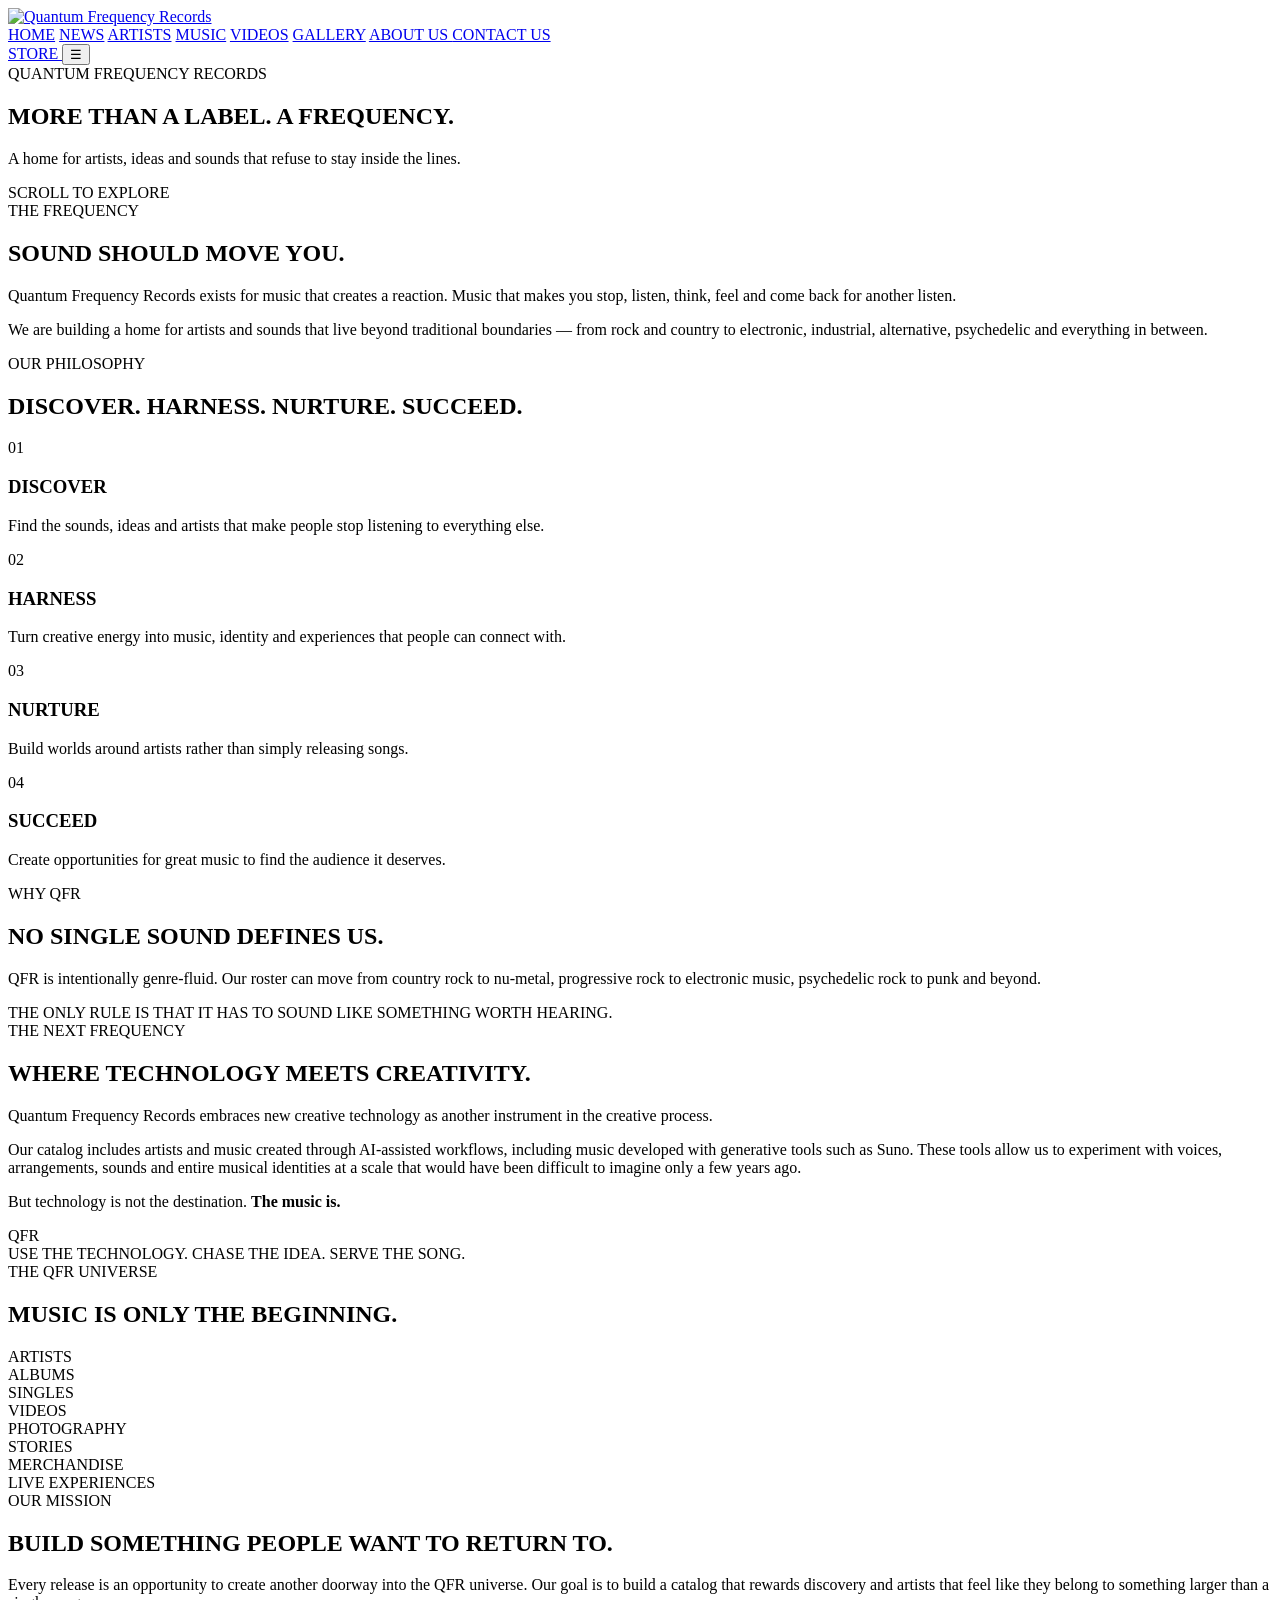
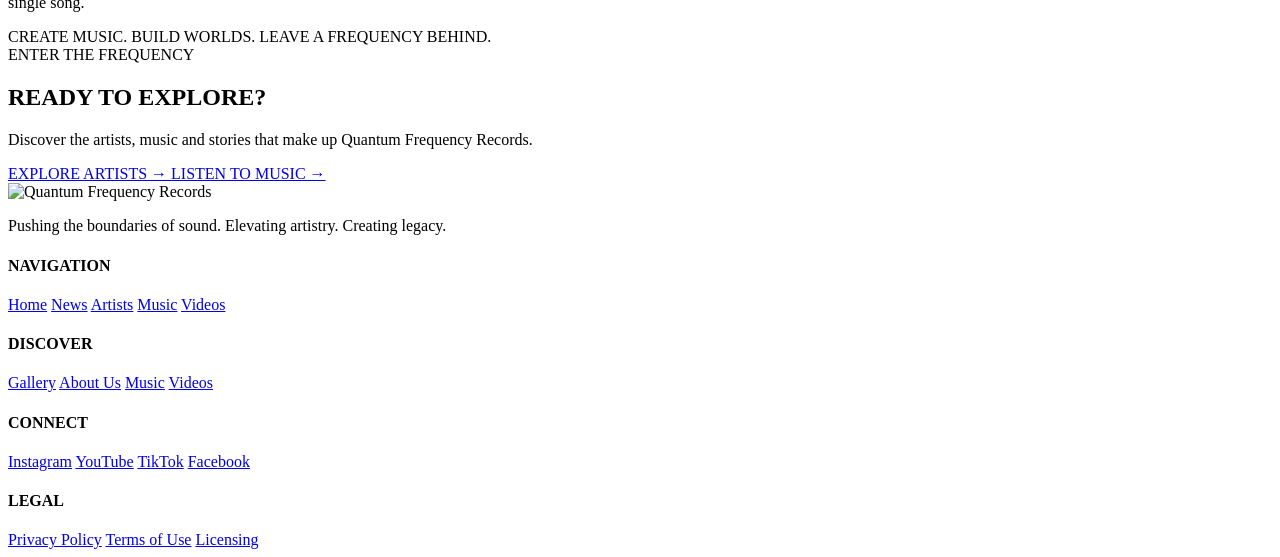
==== pages/about.html @ f4e688f2 "Add About Us page for Quantum Frequency Records This HTML file contains the structure and content fo" ====
<!DOCTYPE html>
<html lang="en">

<head>

    <meta charset="UTF-8">

    <meta
        name="viewport"
        content="width=device-width, initial-scale=1.0"
    >

    <title>
        About Us | Quantum Frequency Records
    </title>

    <meta
        name="description"
        content="Discover the philosophy, artists and creative vision behind Quantum Frequency Records."
    >

    <link
        rel="stylesheet"
        href="../assets/css/style.css"
    >

    <link
        rel="stylesheet"
        href="../assets/css/about.css"
    >

</head>


<body class="about-page">


<header class="site-header">

    <a
        href="../index.html"
        class="site-logo"
    >

        <img
            src="../assets/images/qfr-logo.png"
            alt="Quantum Frequency Records"
        >

    </a>


    <nav class="main-nav">

        <a href="home.html">HOME</a>

        <a href="news.html">NEWS</a>

        <a href="artists.html">ARTISTS</a>

        <a href="music.html">MUSIC</a>

        <a href="videos.html">VIDEOS</a>

        <a href="gallery.html">GALLERY</a>

        <a
            href="about.html"
            class="active"
        >
            ABOUT US
        </a>

        <a href="contact.html">CONTACT US</a>

    </nav>


    <a
        href="store.html"
        class="store-link"
    >
        STORE
    </a>


    <button
        class="mobile-menu-button"
        aria-label="Open navigation"
    >
        ☰
    </button>

</header>



<!-- HERO -->

<section class="about-hero">

    <div class="about-hero-overlay"></div>

    <div class="about-hero-content">

        <span id="aboutHeroEyebrow">
            QUANTUM FREQUENCY RECORDS
        </span>

        <h1>

            <span id="aboutHeroTitle">
                MORE THAN A LABEL.
            </span>

            <strong id="aboutHeroHighlight">
                A FREQUENCY.
            </strong>

        </h1>

        <p id="aboutHeroDescription">
            A home for artists, ideas and sounds
            that refuse to stay inside the lines.
        </p>

    </div>


    <div class="hero-scroll">

        <span>
            SCROLL TO EXPLORE
        </span>

        <div class="scroll-line"></div>

    </div>

</section>



<main>


<!-- INTRO -->

<section class="about-intro">

    <div class="section-eyebrow">
        THE FREQUENCY
    </div>

    <h2>
        SOUND SHOULD
        <span>MOVE YOU.</span>
    </h2>


    <div class="about-intro-copy">

        <p>
            Quantum Frequency Records exists for music
            that creates a reaction. Music that makes you
            stop, listen, think, feel and come back for
            another listen.
        </p>

        <p>
            We are building a home for artists and sounds
            that live beyond traditional boundaries —
            from rock and country to electronic,
            industrial, alternative, psychedelic and
            everything in between.
        </p>

    </div>

</section>



<!-- PHILOSOPHY -->

<section class="philosophy-section">

    <div class="section-heading">

        <div class="section-eyebrow">
            OUR PHILOSOPHY
        </div>

        <h2>
            DISCOVER.
            <span>HARNESS.</span>
            NURTURE.
            SUCCEED.
        </h2>

    </div>


    <div class="philosophy-grid">


        <article class="philosophy-card">

            <span>01</span>

            <h3>
                DISCOVER
            </h3>

            <p>
                Find the sounds, ideas and artists
                that make people stop listening to
                everything else.
            </p>

        </article>


        <article class="philosophy-card">

            <span>02</span>

            <h3>
                HARNESS
            </h3>

            <p>
                Turn creative energy into music,
                identity and experiences that people
                can connect with.
            </p>

        </article>


        <article class="philosophy-card">

            <span>03</span>

            <h3>
                NURTURE
            </h3>

            <p>
                Build worlds around artists rather
                than simply releasing songs.
            </p>

        </article>


        <article class="philosophy-card">

            <span>04</span>

            <h3>
                SUCCEED
            </h3>

            <p>
                Create opportunities for great music
                to find the audience it deserves.
            </p>

        </article>


    </div>

</section>



<!-- DIFFERENCE -->

<section class="difference-section">

    <div class="difference-background"></div>

    <div class="difference-content">

        <div class="section-eyebrow">
            WHY QFR
        </div>

        <h2>
            NO SINGLE SOUND
            <span>DEFINES US.</span>
        </h2>

        <p>
            QFR is intentionally genre-fluid.
            Our roster can move from country rock
            to nu-metal, progressive rock to
            electronic music, psychedelic rock
            to punk and beyond.
        </p>

        <div class="difference-statement">
            THE ONLY RULE IS THAT IT HAS TO SOUND
            LIKE SOMETHING WORTH HEARING.
        </div>

    </div>

</section>



<!-- TECHNOLOGY -->

<section class="technology-section">

    <div class="technology-grid">


        <div class="technology-copy">

            <div class="section-eyebrow">
                THE NEXT FREQUENCY
            </div>

            <h2>
                WHERE TECHNOLOGY
                <span>MEETS CREATIVITY.</span>
            </h2>

            <p>
                Quantum Frequency Records embraces
                new creative technology as another
                instrument in the creative process.
            </p>

            <p>
                Our catalog includes artists and music
                created through AI-assisted workflows,
                including music developed with generative
                tools such as Suno. These tools allow us
                to experiment with voices, arrangements,
                sounds and entire musical identities at
                a scale that would have been difficult
                to imagine only a few years ago.
            </p>

            <p>
                But technology is not the destination.
                <strong>The music is.</strong>
            </p>

        </div>


        <div class="technology-visual">

            <div class="frequency-core">

                <div class="core-ring ring-one"></div>

                <div class="core-ring ring-two"></div>

                <div class="core-ring ring-three"></div>

                <div class="core-center">
                    QFR
                </div>

            </div>

        </div>


    </div>


    <div class="technology-statement">

        USE THE TECHNOLOGY.
        <span>CHASE THE IDEA.</span>
        SERVE THE SONG.

    </div>

</section>



<!-- ECOSYSTEM -->

<section class="ecosystem-section">

    <div class="section-heading centered">

        <div class="section-eyebrow">
            THE QFR UNIVERSE
        </div>

        <h2>
            MUSIC IS ONLY
            <span>THE BEGINNING.</span>
        </h2>

    </div>


    <div class="ecosystem-grid">

        <div>ARTISTS</div>

        <div>ALBUMS</div>

        <div>SINGLES</div>

        <div>VIDEOS</div>

        <div>PHOTOGRAPHY</div>

        <div>STORIES</div>

        <div>MERCHANDISE</div>

        <div>LIVE EXPERIENCES</div>

    </div>

</section>



<!-- MISSION -->

<section class="mission-section">

    <div class="mission-inner">

        <div class="section-eyebrow">
            OUR MISSION
        </div>

        <h2>
            BUILD SOMETHING
            PEOPLE WANT
            <span>TO RETURN TO.</span>
        </h2>

        <p>
            Every release is an opportunity to create
            another doorway into the QFR universe.
            Our goal is to build a catalog that rewards
            discovery and artists that feel like they
            belong to something larger than a single song.
        </p>

        <div class="mission-statement">
            CREATE MUSIC. BUILD WORLDS.
            LEAVE A FREQUENCY BEHIND.
        </div>

    </div>

</section>



<!-- CTA -->

<section class="about-cta">

    <div class="about-cta-overlay"></div>

    <div class="about-cta-content">

        <div class="section-eyebrow">
            ENTER THE FREQUENCY
        </div>

        <h2>
            READY TO
            <span>EXPLORE?</span>
        </h2>

        <p>
            Discover the artists, music and stories
            that make up Quantum Frequency Records.
        </p>

        <div class="cta-buttons">

            <a
                href="artists.html"
                class="about-button"
            >
                EXPLORE ARTISTS →
            </a>

            <a
                href="music.html"
                class="about-button secondary"
            >
                LISTEN TO MUSIC →
            </a>

        </div>

    </div>

</section>


</main>



<footer class="site-footer">

    <div class="footer-brand">

        <img
            src="../assets/images/qfr-logo.png"
            alt="Quantum Frequency Records"
        >

        <p>
            Pushing the boundaries of sound.
            Elevating artistry. Creating legacy.
        </p>

    </div>


    <div class="footer-column">

        <h4>NAVIGATION</h4>

        <a href="home.html">Home</a>

        <a href="news.html">News</a>

        <a href="artists.html">Artists</a>

        <a href="music.html">Music</a>

        <a href="videos.html">Videos</a>

    </div>


    <div class="footer-column">

        <h4>DISCOVER</h4>

        <a href="gallery.html">Gallery</a>

        <a href="about.html">About Us</a>

        <a href="music.html">Music</a>

        <a href="videos.html">Videos</a>

    </div>


    <div class="footer-column">

        <h4>CONNECT</h4>

        <a href="#">Instagram</a>

        <a href="#">YouTube</a>

        <a href="#">TikTok</a>

        <a href="#">Facebook</a>

    </div>


    <div class="footer-column">

        <h4>LEGAL</h4>

        <a href="#">Privacy Policy</a>

        <a href="#">Terms of Use</a>

        <a href="#">Licensing</a>

    </div>

</footer>



<script src="../assets/js/about.js"></script>

</body>

</html>
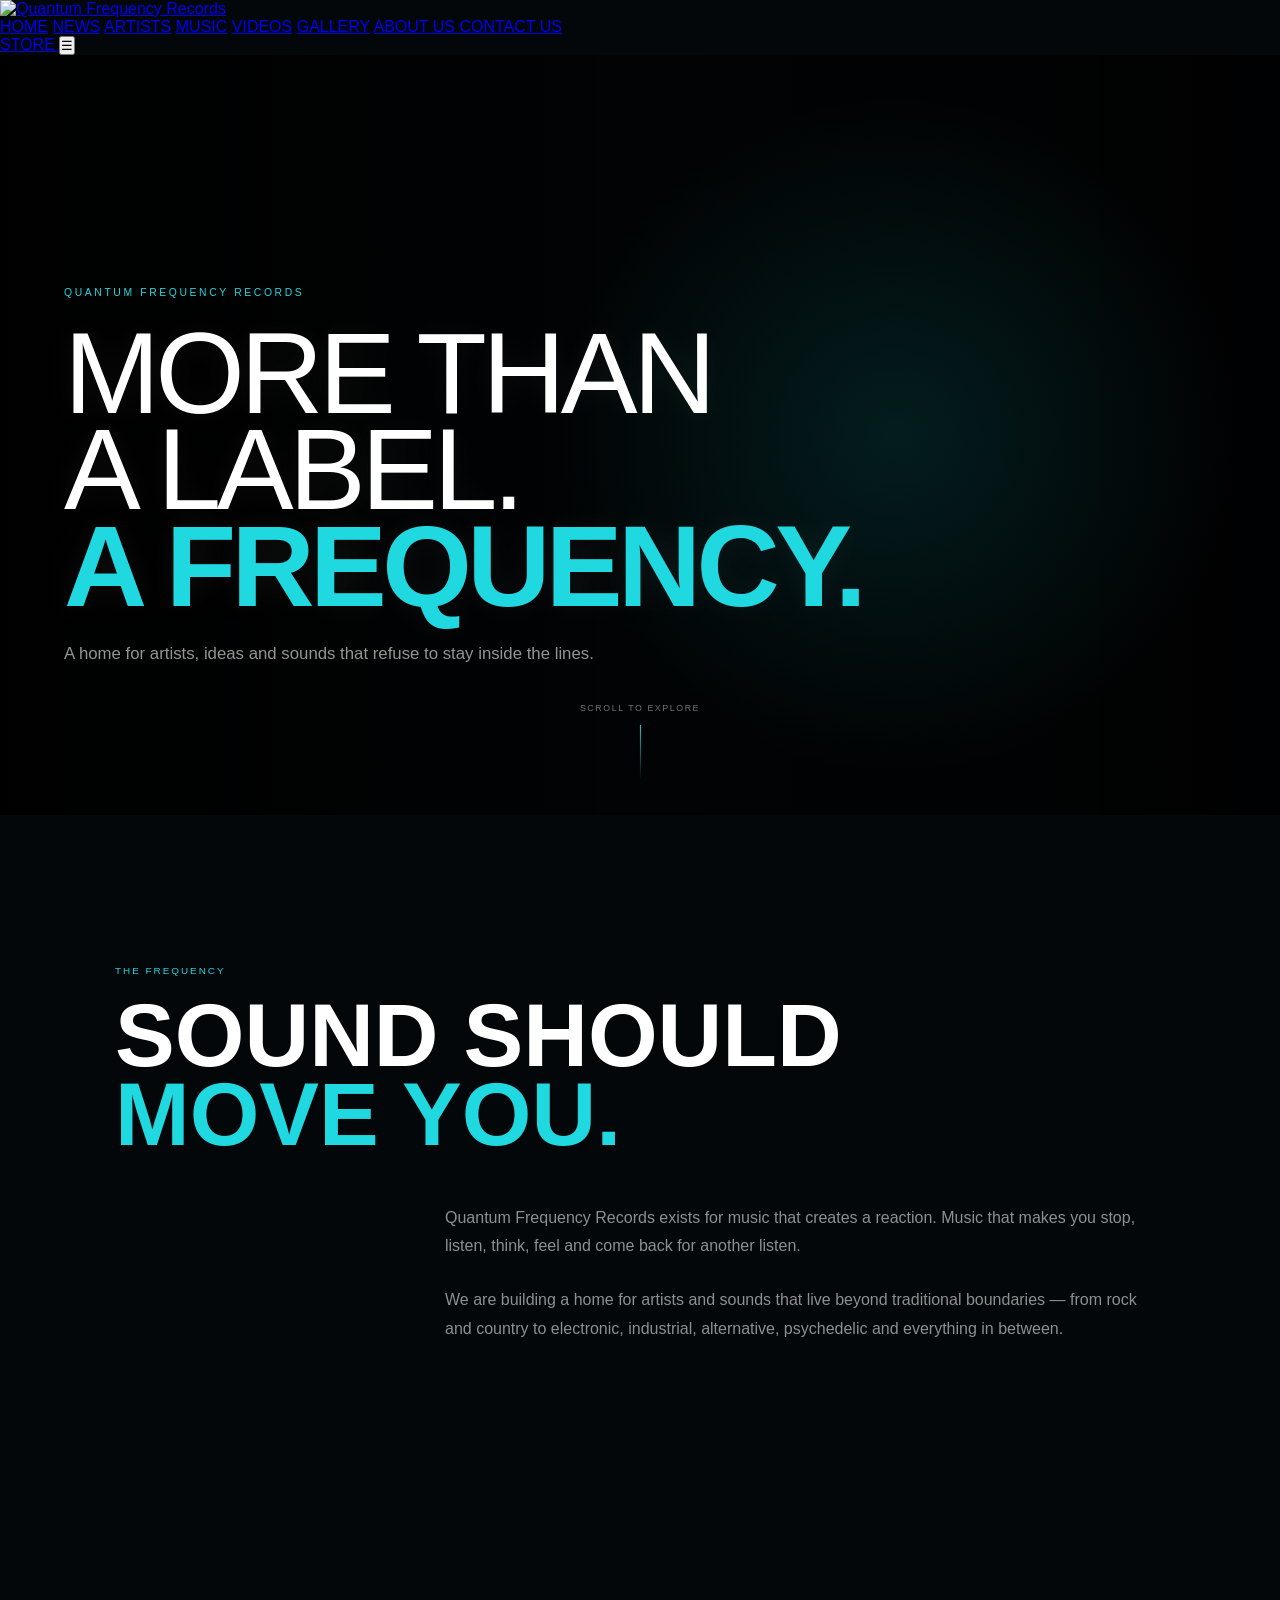
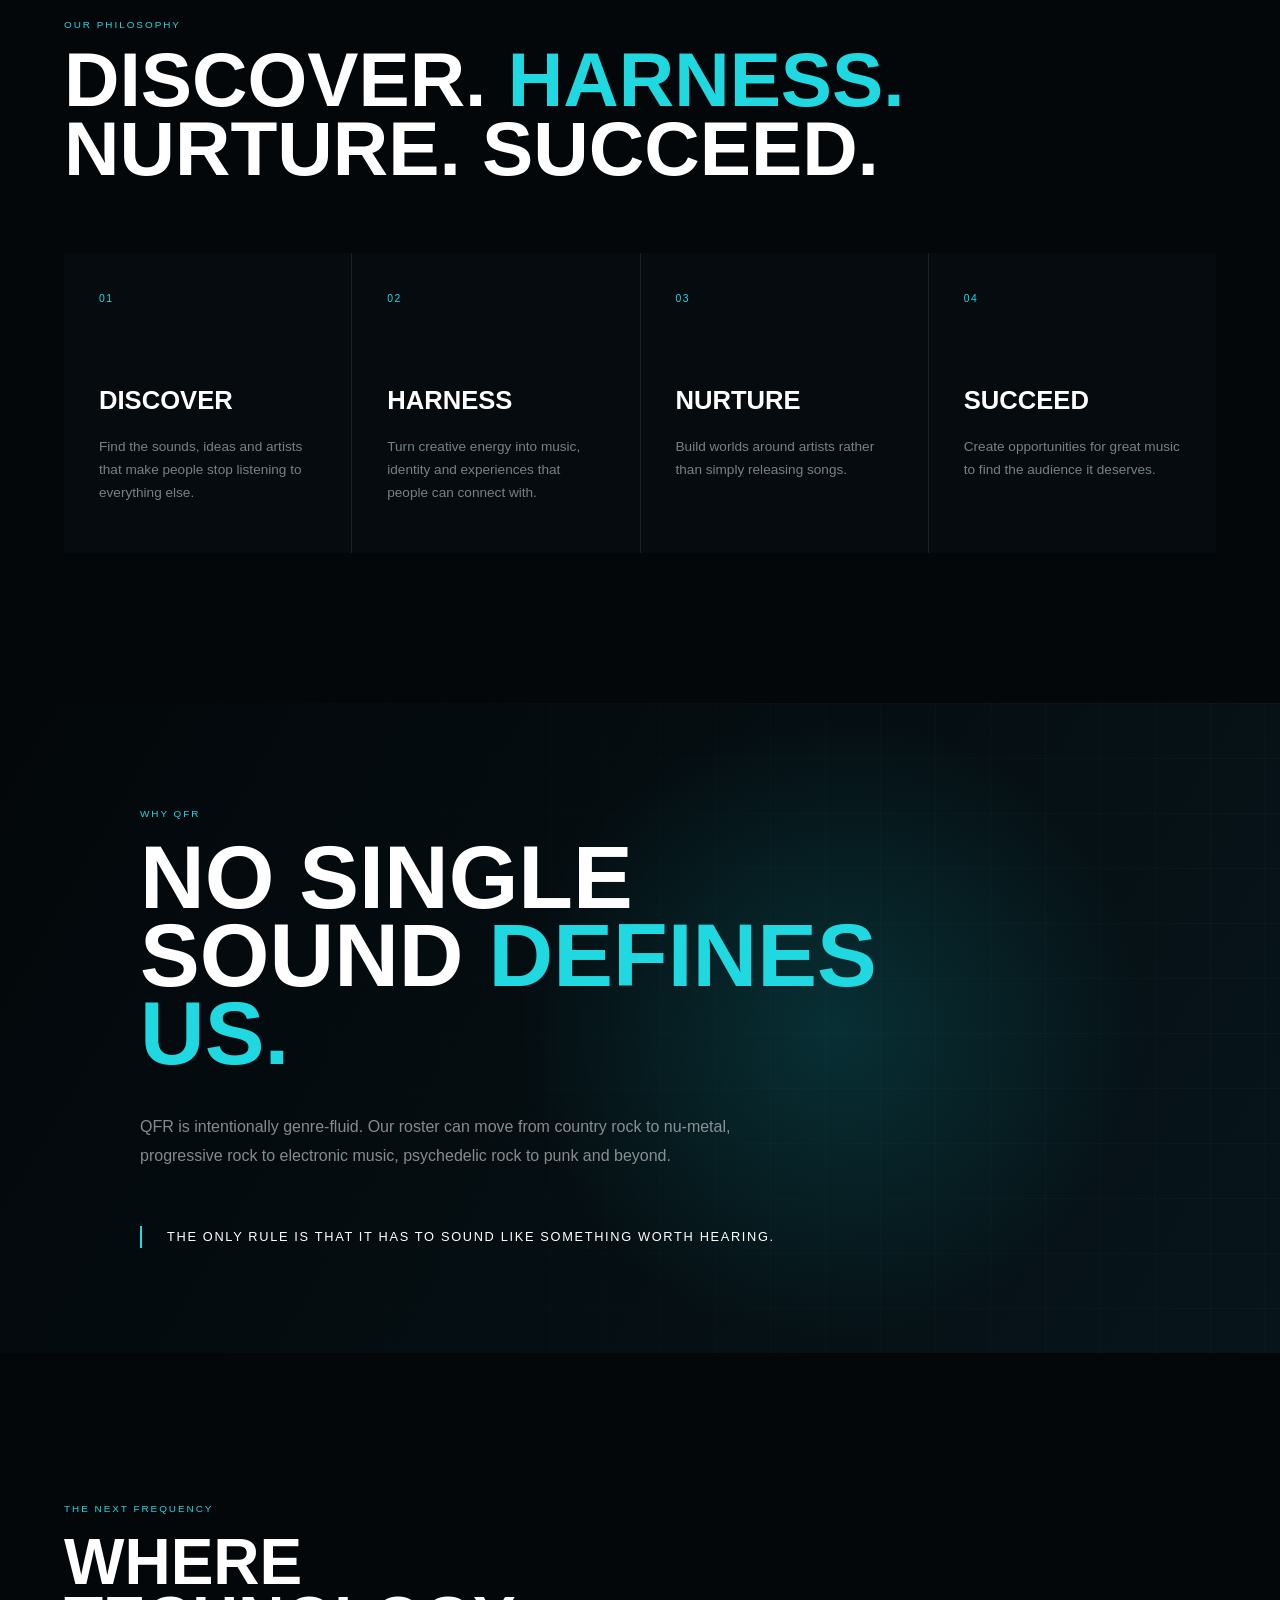
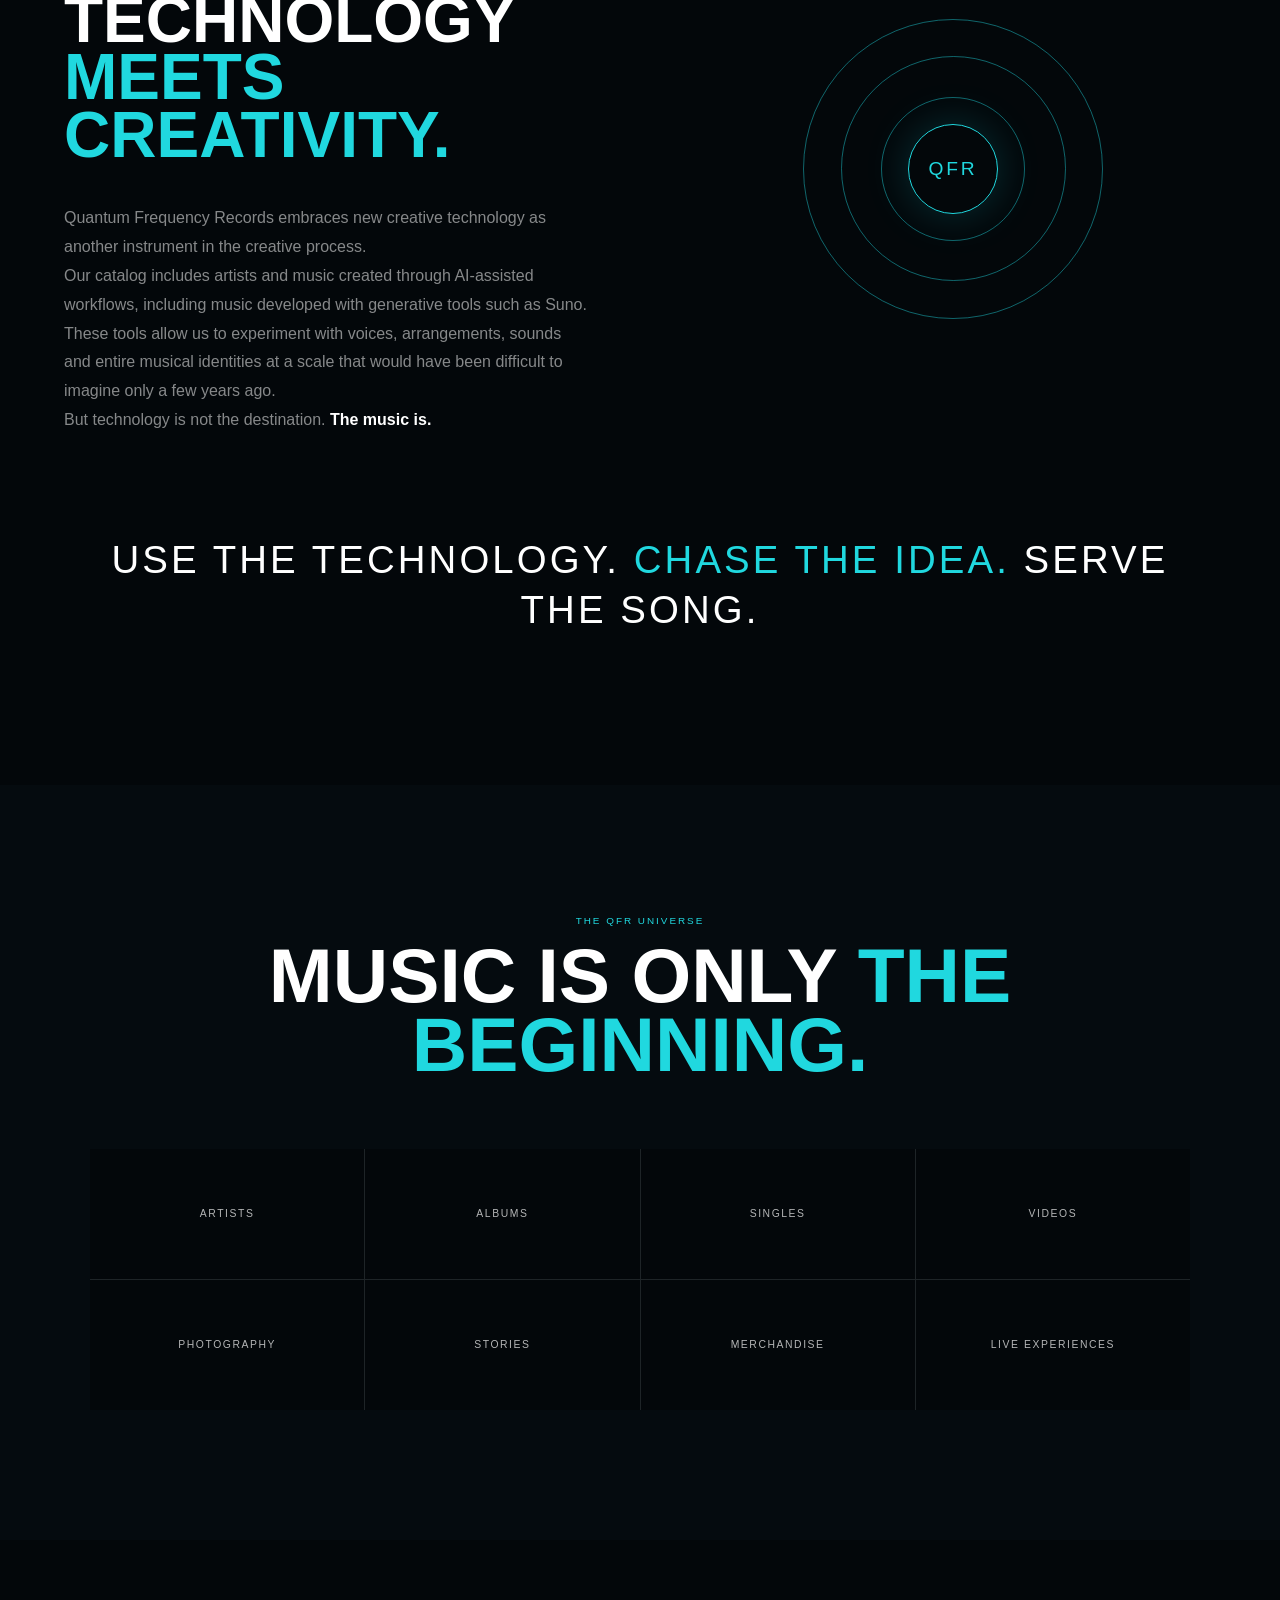
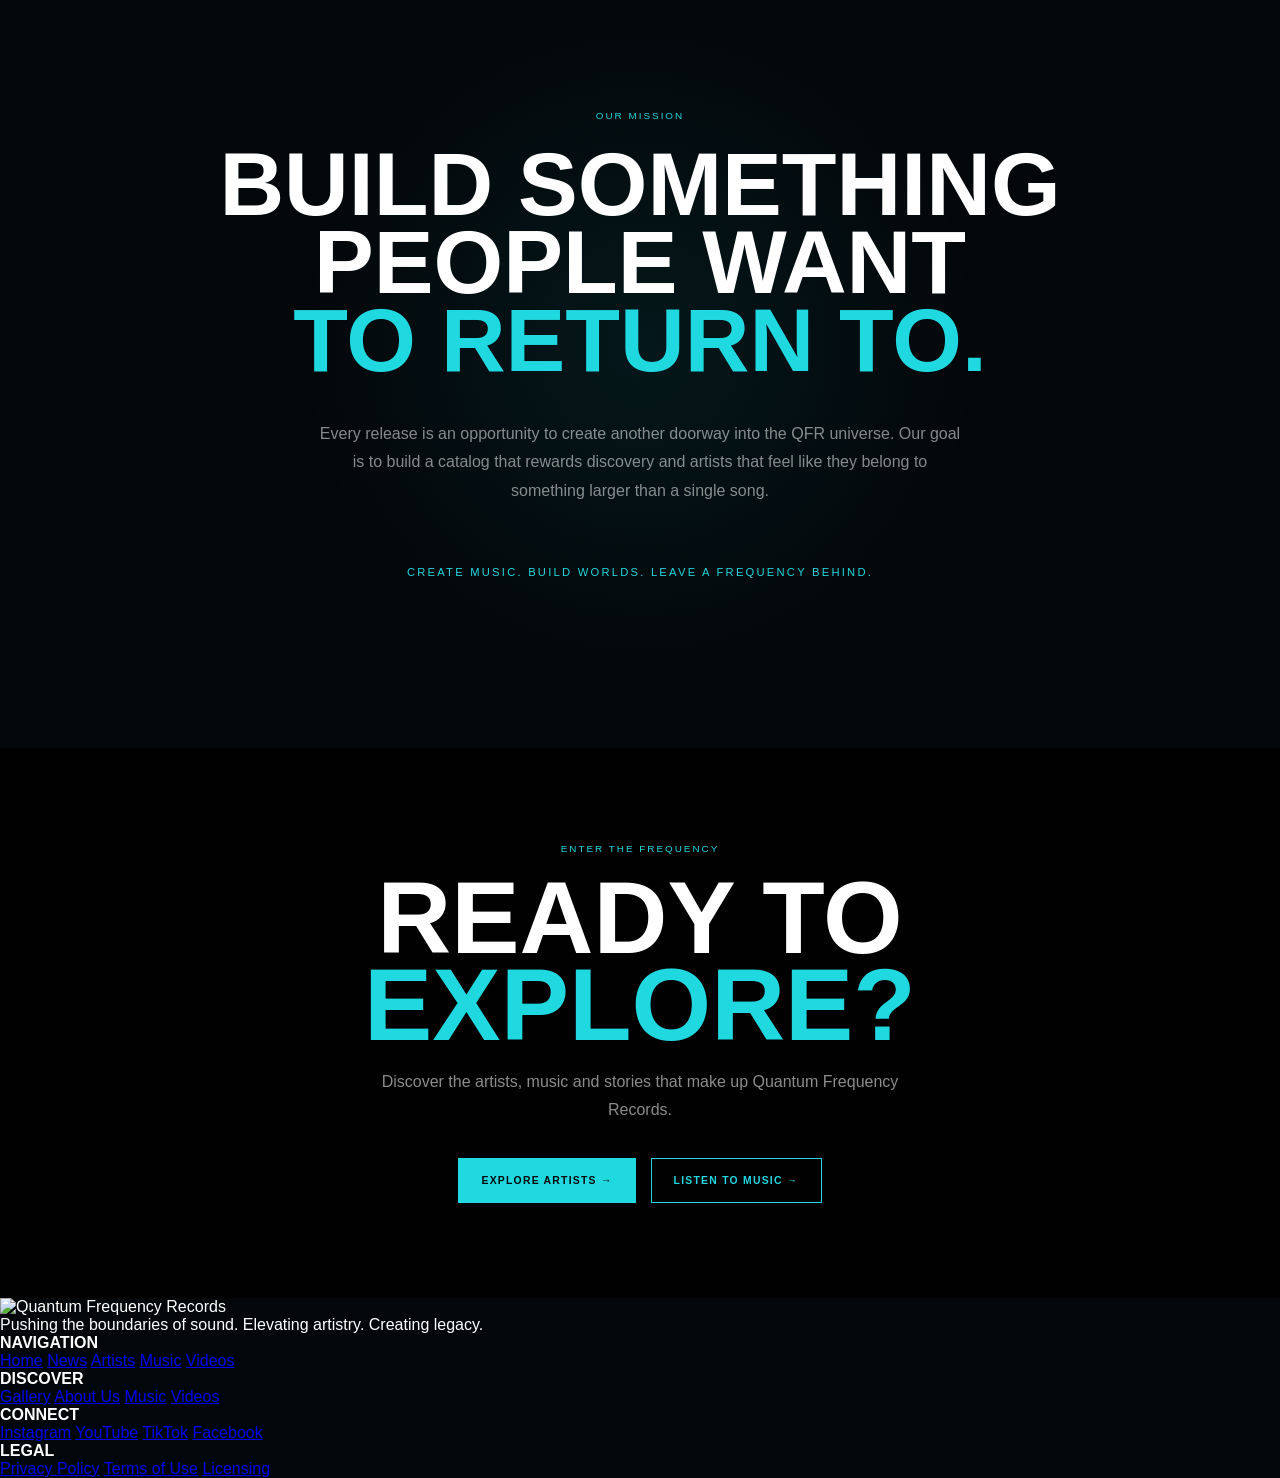
==== commit 83a5964d: "Update stylesheet paths in about.html" ====
--- a/pages/about.html
+++ b/pages/about.html
@@ -21,12 +21,12 @@
 
     <link
         rel="stylesheet"
-        href="../assets/css/style.css"
+        href="../css/style.css"
     >
 
     <link
         rel="stylesheet"
-        href="../assets/css/about.css"
+        href="../css/about.css"
     >
 
 </head>
--- a/css/style.css
+++ b/css/style.css
@@ -0,0 +1,801 @@
+/* ============================================================
+   QUANTUM FREQUENCY RECORDS
+   LANDING PAGE
+   ============================================================ */
+
+
+/* ------------------------------------------------------------
+   RESET
+------------------------------------------------------------ */
+
+* {
+    margin: 0;
+    padding: 0;
+    box-sizing: border-box;
+}
+
+
+html {
+    width: 100%;
+    min-height: 100%;
+    background: #000;
+    scroll-behavior: smooth;
+}
+
+
+body {
+    width: 100%;
+    min-height: 100%;
+    background: #000;
+    color: #fff;
+    font-family:
+        Inter,
+        Helvetica Neue,
+        Helvetica,
+        Arial,
+        sans-serif;
+
+    overflow-x: hidden;
+}
+
+
+/* ------------------------------------------------------------
+   LANDING CONTAINER
+------------------------------------------------------------ */
+
+.landing {
+    position: relative;
+
+    width: 100%;
+    min-height: 100svh;
+
+    display: flex;
+    align-items: center;
+    justify-content: center;
+
+    overflow: hidden;
+
+    background: #000;
+}
+
+
+/* ------------------------------------------------------------
+   OPTIONAL BACKGROUND IMAGE
+------------------------------------------------------------ */
+
+.background-image {
+    position: absolute;
+    inset: 0;
+
+    z-index: 0;
+
+    background-image:
+        url("../assets/images/backgrounds/landing-background.jpg");
+
+    background-size: cover;
+    background-position: center;
+
+    opacity: 0;
+
+    transition: opacity 2s ease;
+
+    pointer-events: none;
+}
+
+
+/*
+   If the background image exists, JavaScript will add
+   the "background-loaded" class.
+*/
+
+.background-loaded .background-image {
+    opacity: 0.18;
+}
+
+
+/* ------------------------------------------------------------
+   AMBIENT BACKGROUND
+------------------------------------------------------------ */
+
+.ambient-background {
+    position: absolute;
+    inset: -20%;
+
+    z-index: 1;
+
+    background:
+
+        radial-gradient(
+            circle at 50% 48%,
+            rgba(255, 255, 255, 0.10) 0%,
+            rgba(255, 255, 255, 0.035) 18%,
+            transparent 48%
+        ),
+
+        radial-gradient(
+            circle at 15% 20%,
+            rgba(100, 140, 255, 0.08),
+            transparent 38%
+        ),
+
+        radial-gradient(
+            circle at 85% 80%,
+            rgba(160, 80, 255, 0.07),
+            transparent 40%
+        );
+
+    animation:
+        ambientMovement 18s ease-in-out infinite alternate;
+
+    pointer-events: none;
+}
+
+
+@keyframes ambientMovement {
+
+    0% {
+        transform: scale(1) translate3d(0, 0, 0);
+    }
+
+    50% {
+        transform: scale(1.04) translate3d(-1%, 1%, 0);
+    }
+
+    100% {
+        transform: scale(1.08) translate3d(1%, -1%, 0);
+    }
+
+}
+
+
+/* ------------------------------------------------------------
+   LOGO WATERMARK
+------------------------------------------------------------ */
+
+.logo-watermark {
+    position: absolute;
+
+    width: min(72vw, 720px);
+
+    left: 50%;
+    top: 50%;
+
+    transform:
+        translate(-50%, -50%)
+        scale(1);
+
+    z-index: 2;
+
+    opacity: 0.035;
+
+    pointer-events: none;
+
+    animation:
+        watermarkPulse 12s ease-in-out infinite;
+}
+
+
+.logo-watermark img {
+    display: block;
+
+    width: 100%;
+    height: auto;
+
+    filter:
+        grayscale(100%)
+        brightness(2);
+}
+
+
+@keyframes watermarkPulse {
+
+    0%,
+    100% {
+        opacity: 0.025;
+        transform:
+            translate(-50%, -50%)
+            scale(1);
+    }
+
+    50% {
+        opacity: 0.055;
+        transform:
+            translate(-50%, -50%)
+            scale(1.035);
+    }
+
+}
+
+
+/* ------------------------------------------------------------
+   PARTICLE CANVAS
+------------------------------------------------------------ */
+
+#particleCanvas {
+    position: absolute;
+
+    inset: 0;
+
+    width: 100%;
+    height: 100%;
+
+    z-index: 3;
+
+    pointer-events: none;
+}
+
+
+/* ------------------------------------------------------------
+   CINEMATIC OVERLAY
+------------------------------------------------------------ */
+
+.cinematic-overlay {
+    position: absolute;
+
+    inset: 0;
+
+    z-index: 4;
+
+    pointer-events: none;
+
+    background:
+
+        radial-gradient(
+            ellipse at center,
+            transparent 25%,
+            rgba(0, 0, 0, 0.22) 65%,
+            rgba(0, 0, 0, 0.82) 100%
+        );
+
+    box-shadow:
+        inset 0 0 180px rgba(0, 0, 0, 0.85);
+}
+
+
+/* ------------------------------------------------------------
+   LANDING CONTENT
+------------------------------------------------------------ */
+
+.landing-content {
+    position: relative;
+
+    z-index: 10;
+
+    width: min(92%, 1100px);
+
+    min-height: 100svh;
+
+    display: flex;
+
+    flex-direction: column;
+
+    align-items: center;
+
+    justify-content: center;
+
+    text-align: center;
+
+    padding:
+        80px
+        20px
+        130px;
+
+    animation:
+        contentReveal 1.8s ease forwards;
+}
+
+
+@keyframes contentReveal {
+
+    from {
+        opacity: 0;
+        transform: translateY(20px);
+    }
+
+    to {
+        opacity: 1;
+        transform: translateY(0);
+    }
+
+}
+
+
+/* ------------------------------------------------------------
+   EYEBROW
+------------------------------------------------------------ */
+
+.eyebrow {
+    margin-bottom: 22px;
+
+    font-size: clamp(
+        0.55rem,
+        1vw,
+        0.75rem
+    );
+
+    letter-spacing: 0.42em;
+
+    font-weight: 500;
+
+    opacity: 0.68;
+}
+
+
+/* ------------------------------------------------------------
+   HEADLINE
+------------------------------------------------------------ */
+
+.headline-wrapper {
+    max-width: 1050px;
+}
+
+
+h1 {
+    font-size: clamp(
+        2.4rem,
+        7vw,
+        6.8rem
+    );
+
+    line-height: 0.96;
+
+    letter-spacing: -0.045em;
+
+    font-weight: 300;
+
+    text-wrap: balance;
+
+    text-shadow:
+        0 0 30px rgba(255, 255, 255, 0.06),
+        0 0 80px rgba(255, 255, 255, 0.035);
+}
+
+
+/* ------------------------------------------------------------
+   EXPLORE BUTTON
+------------------------------------------------------------ */
+
+.explore-button {
+    position: relative;
+
+    margin-top: 72px;
+
+    min-width: 190px;
+
+    padding: 17px 27px;
+
+    border: 1px solid rgba(255, 255, 255, 0.28);
+
+    border-radius: 999px;
+
+    background:
+        rgba(255, 255, 255, 0.035);
+
+    color: #fff;
+
+    display: flex;
+
+    align-items: center;
+    justify-content: center;
+
+    gap: 22px;
+
+    font-size: 0.72rem;
+
+    letter-spacing: 0.28em;
+
+    text-transform: uppercase;
+
+    cursor: pointer;
+
+    backdrop-filter: blur(12px);
+
+    -webkit-backdrop-filter: blur(12px);
+
+    transition:
+        transform 0.35s ease,
+        background 0.35s ease,
+        border-color 0.35s ease,
+        box-shadow 0.35s ease;
+
+    overflow: hidden;
+}
+
+
+.explore-button::before {
+    content: "";
+
+    position: absolute;
+
+    inset: 0;
+
+    background:
+        linear-gradient(
+            110deg,
+            transparent 20%,
+            rgba(255, 255, 255, 0.15) 50%,
+            transparent 80%
+        );
+
+    transform: translateX(-120%);
+
+    transition:
+        transform 0.8s ease;
+}
+
+
+.explore-button:hover::before {
+    transform: translateX(120%);
+}
+
+
+.explore-button:hover {
+    transform: translateY(-3px);
+
+    border-color:
+        rgba(255, 255, 255, 0.65);
+
+    background:
+        rgba(255, 255, 255, 0.09);
+
+    box-shadow:
+        0 0 30px rgba(255, 255, 255, 0.08);
+}
+
+
+.explore-button:active {
+    transform: translateY(0);
+}
+
+
+.button-text,
+.button-arrow {
+    position: relative;
+
+    z-index: 2;
+}
+
+
+.button-arrow {
+    font-size: 1.15rem;
+
+    letter-spacing: 0;
+
+    transition:
+        transform 0.3s ease;
+}
+
+
+.explore-button:hover .button-arrow {
+    transform: translateX(5px);
+}
+
+
+/* ------------------------------------------------------------
+   SUBTITLE
+------------------------------------------------------------ */
+
+.subtitle {
+    position: absolute;
+
+    bottom: 74px;
+
+    left: 20px;
+    right: 20px;
+
+    display: flex;
+
+    justify-content: center;
+    align-items: center;
+
+    flex-wrap: wrap;
+
+    gap: 10px;
+
+    font-size: clamp(
+        0.62rem,
+        1.3vw,
+        0.86rem
+    );
+
+    letter-spacing: 0.28em;
+
+    text-transform: uppercase;
+
+    color: rgba(255, 255, 255, 0.38);
+}
+
+
+.subtitle-word {
+    position: relative;
+
+    transition:
+        color 0.8s ease,
+        opacity 0.8s ease,
+        text-shadow 0.8s ease,
+        transform 0.8s ease;
+
+    opacity: 0.38;
+}
+
+
+.subtitle-word.active {
+    color: #fff;
+
+    opacity: 1;
+
+    transform: translateY(-2px);
+
+    text-shadow:
+        0 0 8px rgba(255, 255, 255, 0.9),
+        0 0 22px rgba(255, 255, 255, 0.65),
+        0 0 50px rgba(255, 255, 255, 0.35);
+}
+
+
+.subtitle-separator {
+    opacity: 0.25;
+}
+
+
+/* ------------------------------------------------------------
+   BOTTOM BRAND
+------------------------------------------------------------ */
+
+.bottom-brand {
+    position: absolute;
+
+    z-index: 12;
+
+    bottom: 90px;
+
+    left: 50%;
+
+    transform: translateX(-50%);
+
+    width: min(150px, 28vw);
+
+    opacity: 0.78;
+
+    pointer-events: none;
+}
+
+
+.bottom-brand img {
+    display: block;
+
+    width: 100%;
+
+    height: auto;
+}
+
+
+/* ------------------------------------------------------------
+   SCROLL INDICATOR
+------------------------------------------------------------ */
+
+.scroll-indicator {
+    position: absolute;
+
+    z-index: 12;
+
+    right: 28px;
+
+    bottom: 28px;
+
+    display: flex;
+
+    align-items: center;
+
+    gap: 12px;
+
+    transform: rotate(-90deg);
+
+    transform-origin: right bottom;
+
+    opacity: 0.42;
+
+    pointer-events: none;
+}
+
+
+.scroll-text {
+    font-size: 0.55rem;
+
+    letter-spacing: 0.35em;
+}
+
+
+.scroll-line {
+    display: block;
+
+    width: 55px;
+
+    height: 1px;
+
+    background:
+        rgba(255, 255, 255, 0.65);
+
+    position: relative;
+
+    overflow: hidden;
+}
+
+
+.scroll-line::after {
+    content: "";
+
+    position: absolute;
+
+    top: 0;
+    left: -100%;
+
+    width: 100%;
+    height: 100%;
+
+    background: #fff;
+
+    animation:
+        scrollLine 2.2s ease-in-out infinite;
+}
+
+
+@keyframes scrollLine {
+
+    0% {
+        left: -100%;
+    }
+
+    50% {
+        left: 0;
+    }
+
+    100% {
+        left: 100%;
+    }
+
+}
+
+
+/* ------------------------------------------------------------
+   TRANSITION STATE
+------------------------------------------------------------ */
+
+.landing.is-exiting {
+    animation:
+        landingExit 1.2s ease forwards;
+}
+
+
+@keyframes landingExit {
+
+    from {
+        opacity: 1;
+        transform: scale(1);
+    }
+
+    to {
+        opacity: 0;
+        transform: scale(1.025);
+    }
+
+}
+
+
+/* ------------------------------------------------------------
+   ACCESSIBILITY
+------------------------------------------------------------ */
+
+.explore-button:focus-visible {
+    outline: 2px solid #fff;
+
+    outline-offset: 5px;
+}
+
+
+@media (prefers-reduced-motion: reduce) {
+
+    *,
+    *::before,
+    *::after {
+        animation-duration: 0.001ms !important;
+        animation-iteration-count: 1 !important;
+        scroll-behavior: auto !important;
+        transition-duration: 0.001ms !important;
+    }
+
+}
+
+
+/* ------------------------------------------------------------
+   MOBILE
+------------------------------------------------------------ */
+
+@media (max-width: 600px) {
+
+    .landing-content {
+        padding:
+            70px
+            18px
+            120px;
+    }
+
+
+    .eyebrow {
+        letter-spacing: 0.25em;
+
+        margin-bottom: 18px;
+    }
+
+
+    h1 {
+        font-size:
+            clamp(
+                2.35rem,
+                12vw,
+                4.2rem
+            );
+
+        line-height: 0.98;
+    }
+
+
+    .explore-button {
+        margin-top: 55px;
+
+        min-width: 165px;
+
+        padding: 15px 22px;
+    }
+
+
+    .subtitle {
+        bottom: 62px;
+
+        gap: 7px;
+
+        letter-spacing: 0.16em;
+
+        font-size: 0.58rem;
+    }
+
+
+    .bottom-brand {
+        bottom: 17px;
+
+        width: 115px;
+    }
+
+
+    .scroll-indicator {
+        display: none;
+    }
+
+
+    .logo-watermark {
+        width: 100vw;
+    }
+
+}
+
+
+/* ------------------------------------------------------------
+   VERY SMALL SCREENS
+------------------------------------------------------------ */
+
+@media (max-width: 380px) {
+
+    h1 {
+        font-size: 2.15rem;
+    }
+
+
+    .subtitle {
+        max-width: 300px;
+
+        margin: 0 auto;
+
+        line-height: 1.8;
+    }
+
+}
--- a/css/about.css
+++ b/css/about.css
@@ -0,0 +1,1064 @@
+.about-page {
+    background: #03070a;
+    color: #ffffff;
+}
+
+
+/* HERO */
+
+.about-hero {
+    position: relative;
+    min-height: 760px;
+    display: flex;
+    align-items: center;
+    overflow: hidden;
+    background:
+        url("../images/backgrounds/about-studio.jpg")
+        center / cover;
+}
+
+
+.about-hero-overlay {
+    position: absolute;
+    inset: 0;
+
+    background:
+        radial-gradient(
+            circle at 70% 50%,
+            rgba(20,220,225,.12),
+            transparent 35%
+        ),
+        linear-gradient(
+            90deg,
+            rgba(0,0,0,.97),
+            rgba(0,0,0,.62),
+            rgba(0,0,0,.85)
+        );
+}
+
+
+.about-hero-content {
+    position: relative;
+    width: min(1200px,90%);
+    margin: auto;
+    padding-top: 80px;
+}
+
+
+.about-hero-content > span {
+    color: #20d8df;
+    font-size: .65rem;
+    letter-spacing: .25em;
+}
+
+
+.about-hero h1 {
+    margin: 25px 0;
+    max-width: 950px;
+
+    font-size:
+        clamp(4rem,9vw,8.5rem);
+
+    line-height: .84;
+    letter-spacing: -.04em;
+}
+
+
+.about-hero h1 strong {
+    display: block;
+    color: #20d8df;
+}
+
+
+.about-hero p {
+    max-width: 570px;
+
+    color:
+        rgba(255,255,255,.58);
+
+    font-size: 1.05rem;
+    line-height: 1.7;
+}
+
+
+.hero-scroll {
+    position: absolute;
+    bottom: 35px;
+    left: 50%;
+    transform: translateX(-50%);
+
+    display: flex;
+    flex-direction: column;
+    align-items: center;
+
+    gap: 12px;
+
+    color:
+        rgba(255,255,255,.45);
+
+    font-size: .55rem;
+    letter-spacing: .18em;
+}
+
+
+.scroll-line {
+    width: 1px;
+    height: 55px;
+
+    background:
+        linear-gradient(
+            to bottom,
+            #20d8df,
+            transparent
+        );
+}
+
+
+/* GENERAL */
+
+.about-page main {
+    overflow: hidden;
+}
+
+
+.section-eyebrow {
+    color: #20d8df;
+
+    font-size: .62rem;
+    letter-spacing: .2em;
+}
+
+
+.about-intro {
+    width: min(1050px,90%);
+    margin: auto;
+
+    padding:
+        150px 0;
+}
+
+
+.about-intro h2 {
+    max-width: 900px;
+
+    margin: 20px 0 50px;
+
+    font-size:
+        clamp(3rem,7vw,7rem);
+
+    line-height: .88;
+}
+
+
+.about-intro h2 span {
+    color: #20d8df;
+}
+
+
+.about-intro-copy {
+    max-width: 720px;
+    margin-left: auto;
+}
+
+
+.about-intro-copy p {
+    color:
+        rgba(255,255,255,.55);
+
+    line-height: 1.8;
+    font-size: 1rem;
+
+    margin-bottom: 25px;
+}
+
+
+/* PHILOSOPHY */
+
+.philosophy-section {
+    width: min(1200px,90%);
+    margin: auto;
+
+    padding:
+        100px 0 150px;
+}
+
+
+.section-heading {
+    max-width: 850px;
+    margin-bottom: 70px;
+}
+
+
+.section-heading h2 {
+    margin-top: 15px;
+
+    font-size:
+        clamp(2.5rem,6vw,5.5rem);
+
+    line-height: .9;
+}
+
+
+.section-heading h2 span {
+    color: #20d8df;
+}
+
+
+.philosophy-grid {
+    display: grid;
+
+    grid-template-columns:
+        repeat(4,1fr);
+
+    gap: 1px;
+
+    background:
+        rgba(255,255,255,.1);
+}
+
+
+.philosophy-card {
+    min-height: 300px;
+
+    padding: 35px;
+
+    background:
+        #050b0f;
+
+    transition:
+        transform .3s ease,
+        background .3s ease;
+}
+
+
+.philosophy-card:hover {
+    transform:
+        translateY(-8px);
+
+    background:
+        #09151a;
+}
+
+
+.philosophy-card > span {
+    color:
+        #20d8df;
+
+    font-size:
+        .65rem;
+
+    letter-spacing:
+        .15em;
+}
+
+
+.philosophy-card h3 {
+    margin:
+        80px 0 20px;
+
+    font-size:
+        1.6rem;
+}
+
+
+.philosophy-card p {
+    color:
+        rgba(255,255,255,.48);
+
+    font-size:
+        .85rem;
+
+    line-height:
+        1.7;
+}
+
+
+/* DIFFERENCE */
+
+.difference-section {
+    position: relative;
+
+    min-height: 650px;
+
+    display: flex;
+    align-items: center;
+
+    overflow: hidden;
+}
+
+
+.difference-background {
+    position: absolute;
+    inset: 0;
+
+    background:
+        radial-gradient(
+            circle at 65% 50%,
+            rgba(20,216,223,.16),
+            transparent 35%
+        ),
+        linear-gradient(
+            120deg,
+            #03070a,
+            #07151a
+        );
+}
+
+
+.difference-background::after {
+    content: "";
+
+    position: absolute;
+    inset: 0;
+
+    background-image:
+        linear-gradient(
+            rgba(255,255,255,.025) 1px,
+            transparent 1px
+        ),
+        linear-gradient(
+            90deg,
+            rgba(255,255,255,.025) 1px,
+            transparent 1px
+        );
+
+    background-size:
+        55px 55px;
+
+    mask-image:
+        linear-gradient(
+            to right,
+            transparent,
+            black
+        );
+}
+
+
+.difference-content {
+    position: relative;
+
+    width: min(1000px,90%);
+    margin: auto;
+}
+
+
+.difference-content h2 {
+    max-width: 800px;
+
+    margin:
+        20px 0 40px;
+
+    font-size:
+        clamp(3rem,7vw,7rem);
+
+    line-height: .87;
+}
+
+
+.difference-content h2 span {
+    color:
+        #20d8df;
+}
+
+
+.difference-content p {
+    max-width: 600px;
+
+    color:
+        rgba(255,255,255,.52);
+
+    line-height:
+        1.8;
+}
+
+
+.difference-statement {
+    max-width: 700px;
+
+    margin-top:
+        55px;
+
+    padding-left:
+        25px;
+
+    border-left:
+        2px solid #20d8df;
+
+    color:
+        #ffffff;
+
+    font-size:
+        .8rem;
+
+    line-height:
+        1.7;
+
+    letter-spacing:
+        .13em;
+}
+
+
+/* TECHNOLOGY */
+
+.technology-section {
+    width: min(1200px,90%);
+    margin: auto;
+
+    padding:
+        150px 0;
+}
+
+
+.technology-grid {
+    display: grid;
+
+    grid-template-columns:
+        1fr 1fr;
+
+    gap:
+        100px;
+
+    align-items:
+        center;
+}
+
+
+.technology-copy h2 {
+    margin:
+        20px 0 40px;
+
+    font-size:
+        clamp(2.8rem,5vw,5rem);
+
+    line-height:
+        .9;
+}
+
+
+.technology-copy h2 span {
+    display: block;
+
+    color:
+        #20d8df;
+}
+
+
+.technology-copy p {
+    color:
+        rgba(255,255,255,.52);
+
+    line-height:
+        1.8;
+}
+
+
+.technology-copy strong {
+    color:
+        #ffffff;
+}
+
+
+.technology-visual {
+    min-height:
+        500px;
+
+    display:
+        flex;
+
+    align-items:
+        center;
+
+    justify-content:
+        center;
+}
+
+
+.frequency-core {
+    position:
+        relative;
+
+    width:
+        300px;
+
+    height:
+        300px;
+
+    display:
+        flex;
+
+    align-items:
+        center;
+
+    justify-content:
+        center;
+}
+
+
+.core-ring {
+    position:
+        absolute;
+
+    border:
+        1px solid
+        rgba(32,216,223,.45);
+
+    border-radius:
+        50%;
+
+    animation:
+        coreRotate
+        12s
+        linear
+        infinite;
+}
+
+
+.ring-one {
+    width:
+        100%;
+
+    height:
+        100%;
+}
+
+
+.ring-two {
+    width:
+        75%;
+
+    height:
+        75%;
+
+    animation-duration:
+        9s;
+
+    animation-direction:
+        reverse;
+}
+
+
+.ring-three {
+    width:
+        48%;
+
+    height:
+        48%;
+
+    animation-duration:
+        6s;
+}
+
+
+.core-center {
+    width:
+        90px;
+
+    height:
+        90px;
+
+    display:
+        flex;
+
+    align-items:
+        center;
+
+    justify-content:
+        center;
+
+    border:
+        1px solid
+        #20d8df;
+
+    border-radius:
+        50%;
+
+    color:
+        #20d8df;
+
+    font-size:
+        1.2rem;
+
+    letter-spacing:
+        .15em;
+
+    box-shadow:
+        0 0 45px
+        rgba(32,216,223,.2);
+}
+
+
+@keyframes coreRotate {
+
+    from {
+        transform:
+            rotate(0deg);
+    }
+
+    to {
+        transform:
+            rotate(360deg);
+    }
+
+}
+
+
+.technology-statement {
+    margin-top:
+        100px;
+
+    text-align:
+        center;
+
+    font-size:
+        clamp(1.4rem,3vw,3rem);
+
+    line-height:
+        1.3;
+
+    letter-spacing:
+        .08em;
+}
+
+
+.technology-statement span {
+    color:
+        #20d8df;
+}
+
+
+/* ECOSYSTEM */
+
+.ecosystem-section {
+    padding:
+        130px 5%;
+
+    background:
+        #050b0f;
+}
+
+
+.centered {
+    margin-left:
+        auto;
+
+    margin-right:
+        auto;
+
+    text-align:
+        center;
+}
+
+
+.ecosystem-grid {
+    width:
+        min(1100px,100%);
+
+    margin:
+        70px auto 0;
+
+    display:
+        grid;
+
+    grid-template-columns:
+        repeat(4,1fr);
+
+    gap:
+        1px;
+
+    background:
+        rgba(255,255,255,.1);
+}
+
+
+.ecosystem-grid div {
+    min-height:
+        130px;
+
+    display:
+        flex;
+
+    align-items:
+        center;
+
+    justify-content:
+        center;
+
+    text-align:
+        center;
+
+    padding:
+        20px;
+
+    background:
+        #03070a;
+
+    color:
+        rgba(255,255,255,.7);
+
+    font-size:
+        .65rem;
+
+    letter-spacing:
+        .15em;
+
+    transition:
+        .25s ease;
+}
+
+
+.ecosystem-grid div:hover {
+    color:
+        #20d8df;
+
+    background:
+        #071318;
+}
+
+
+/* MISSION */
+
+.mission-section {
+    padding:
+        170px 5%;
+
+    background:
+        radial-gradient(
+            circle at center,
+            rgba(20,216,223,.08),
+            transparent 45%
+        );
+}
+
+
+.mission-inner {
+    width:
+        min(950px,100%);
+
+    margin:
+        auto;
+
+    text-align:
+        center;
+}
+
+
+.mission-inner h2 {
+    margin:
+        25px auto 40px;
+
+    font-size:
+        clamp(3rem,7vw,7rem);
+
+    line-height:
+        .87;
+}
+
+
+.mission-inner h2 span {
+    display:
+        block;
+
+    color:
+        #20d8df;
+}
+
+
+.mission-inner p {
+    max-width:
+        650px;
+
+    margin:
+        0 auto;
+
+    color:
+        rgba(255,255,255,.52);
+
+    line-height:
+        1.8;
+}
+
+
+.mission-statement {
+    margin-top:
+        60px;
+
+    color:
+        #20d8df;
+
+    font-size:
+        .7rem;
+
+    letter-spacing:
+        .2em;
+}
+
+
+/* CTA */
+
+.about-cta {
+    position:
+        relative;
+
+    min-height:
+        550px;
+
+    display:
+        flex;
+
+    align-items:
+        center;
+
+    text-align:
+        center;
+
+    background:
+        url("../images/backgrounds/about-studio.jpg")
+        center / cover;
+}
+
+
+.about-cta-overlay {
+    position:
+        absolute;
+
+    inset:
+        0;
+
+    background:
+        rgba(0,0,0,.82);
+}
+
+
+.about-cta-content {
+    position:
+        relative;
+
+    width:
+        min(800px,90%);
+
+    margin:
+        auto;
+}
+
+
+.about-cta h2 {
+    margin:
+        20px 0;
+
+    font-size:
+        clamp(3.5rem,8vw,7rem);
+
+    line-height:
+        .85;
+}
+
+
+.about-cta h2 span {
+    color:
+        #20d8df;
+}
+
+
+.about-cta p {
+    max-width:
+        550px;
+
+    margin:
+        0 auto 35px;
+
+    color:
+        rgba(255,255,255,.55);
+
+    line-height:
+        1.7;
+}
+
+
+.cta-buttons {
+    display:
+        flex;
+
+    justify-content:
+        center;
+
+    gap:
+        15px;
+
+    flex-wrap:
+        wrap;
+}
+
+
+.about-button {
+    display:
+        inline-block;
+
+    padding:
+        16px 22px;
+
+    border:
+        1px solid
+        #20d8df;
+
+    background:
+        #20d8df;
+
+    color:
+        #03070a;
+
+    text-decoration:
+        none;
+
+    font-size:
+        .65rem;
+
+    font-weight:
+        700;
+
+    letter-spacing:
+        .12em;
+
+    transition:
+        .25s ease;
+}
+
+
+.about-button:hover {
+    background:
+        transparent;
+
+    color:
+        #20d8df;
+}
+
+
+.about-button.secondary {
+    background:
+        transparent;
+
+    color:
+        #20d8df;
+}
+
+
+.about-button.secondary:hover {
+    background:
+        #20d8df;
+
+    color:
+        #03070a;
+}
+
+
+/* MOBILE */
+
+@media (max-width: 900px) {
+
+    .philosophy-grid {
+        grid-template-columns:
+            repeat(2,1fr);
+    }
+
+
+    .technology-grid {
+        grid-template-columns:
+            1fr;
+    }
+
+
+    .technology-visual {
+        min-height:
+            400px;
+    }
+
+
+    .ecosystem-grid {
+        grid-template-columns:
+            repeat(2,1fr);
+    }
+
+}
+
+
+@media (max-width: 600px) {
+
+    .about-hero {
+        min-height:
+            650px;
+    }
+
+
+    .about-intro,
+    .philosophy-section,
+    .technology-section {
+        padding-top:
+            90px;
+
+        padding-bottom:
+            90px;
+    }
+
+
+    .philosophy-grid {
+        grid-template-columns:
+            1fr;
+    }
+
+
+    .philosophy-card {
+        min-height:
+            250px;
+    }
+
+
+    .philosophy-card h3 {
+        margin-top:
+            55px;
+    }
+
+
+    .ecosystem-grid {
+        grid-template-columns:
+            1fr 1fr;
+    }
+
+
+    .ecosystem-grid div {
+        min-height:
+            100px;
+
+        font-size:
+            .55rem;
+    }
+
+
+    .frequency-core {
+        width:
+            240px;
+
+        height:
+            240px;
+    }
+
+
+    .mission-section {
+        padding:
+            100px 5%;
+    }
+
+
+    .cta-buttons {
+        flex-direction:
+            column;
+    }
+
+
+    .about-button {
+        width:
+            100%;
+
+        box-sizing:
+            border-box;
+    }
+
+}
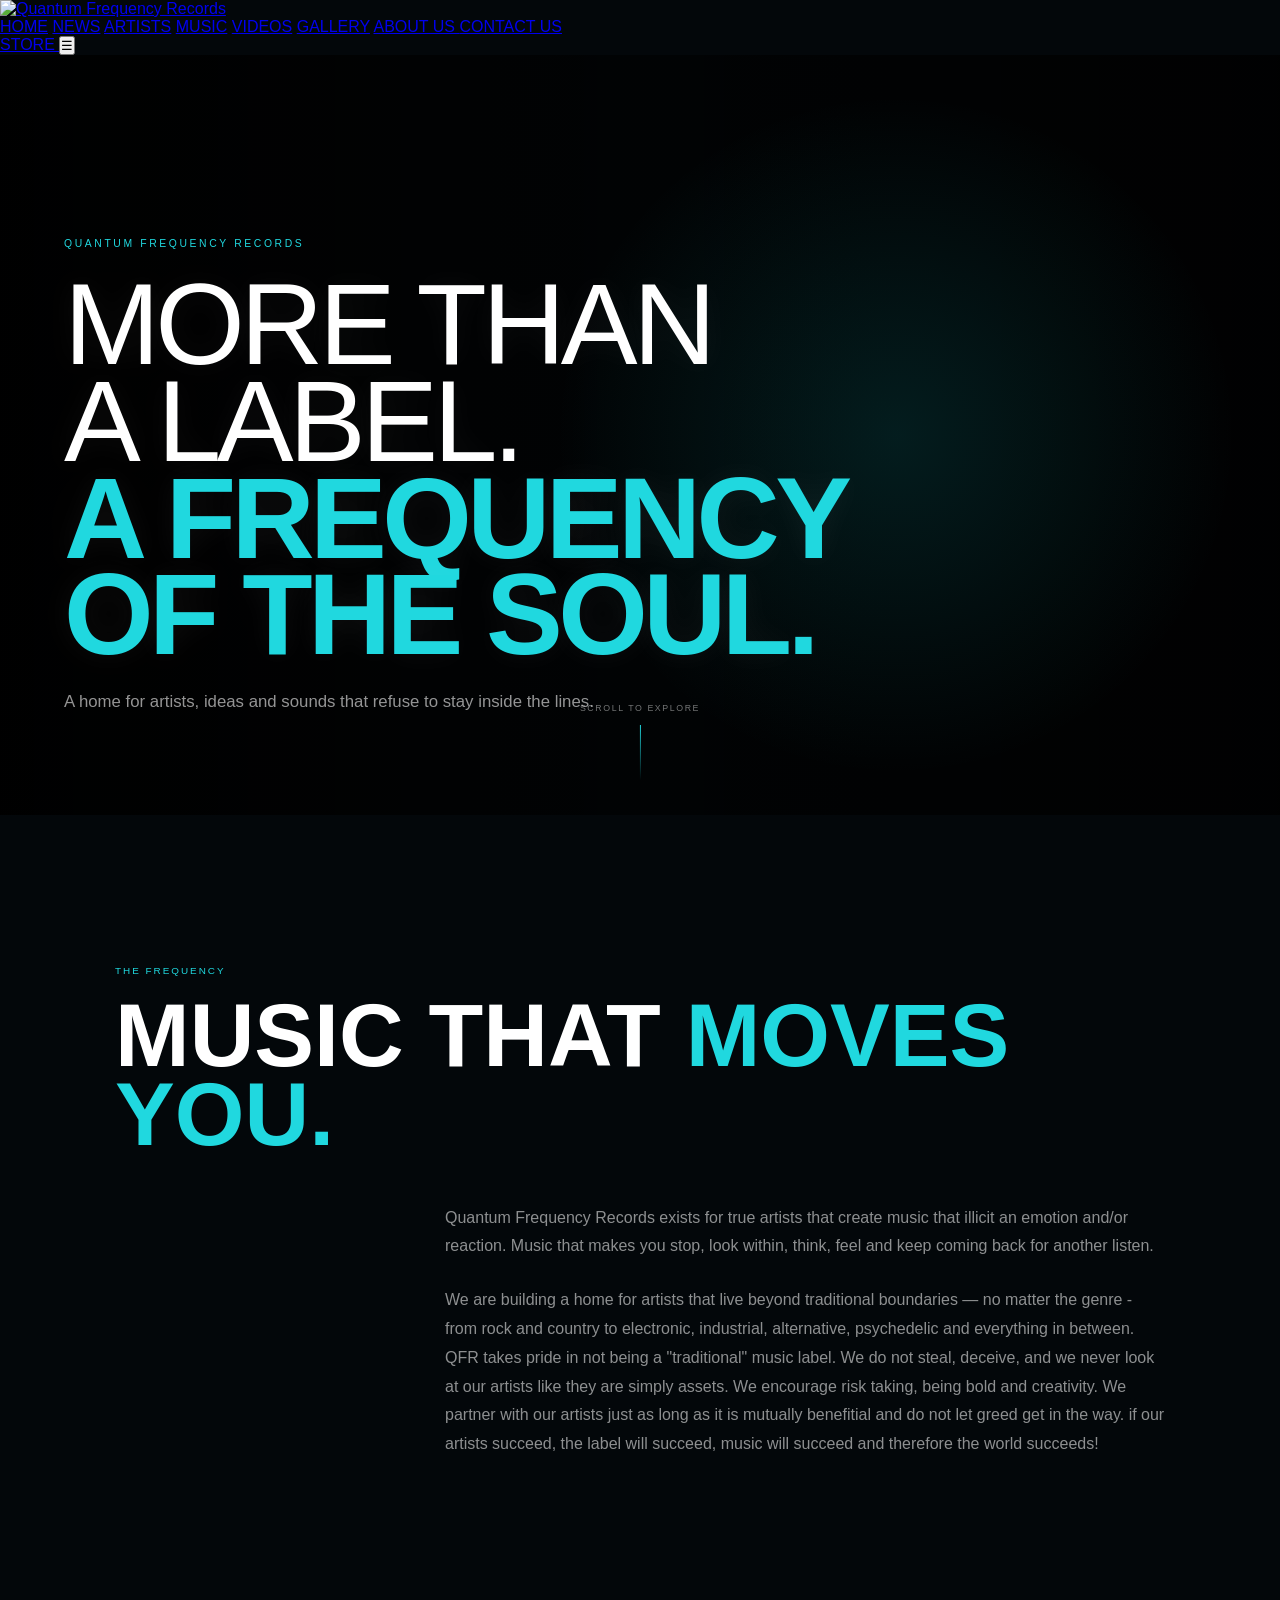
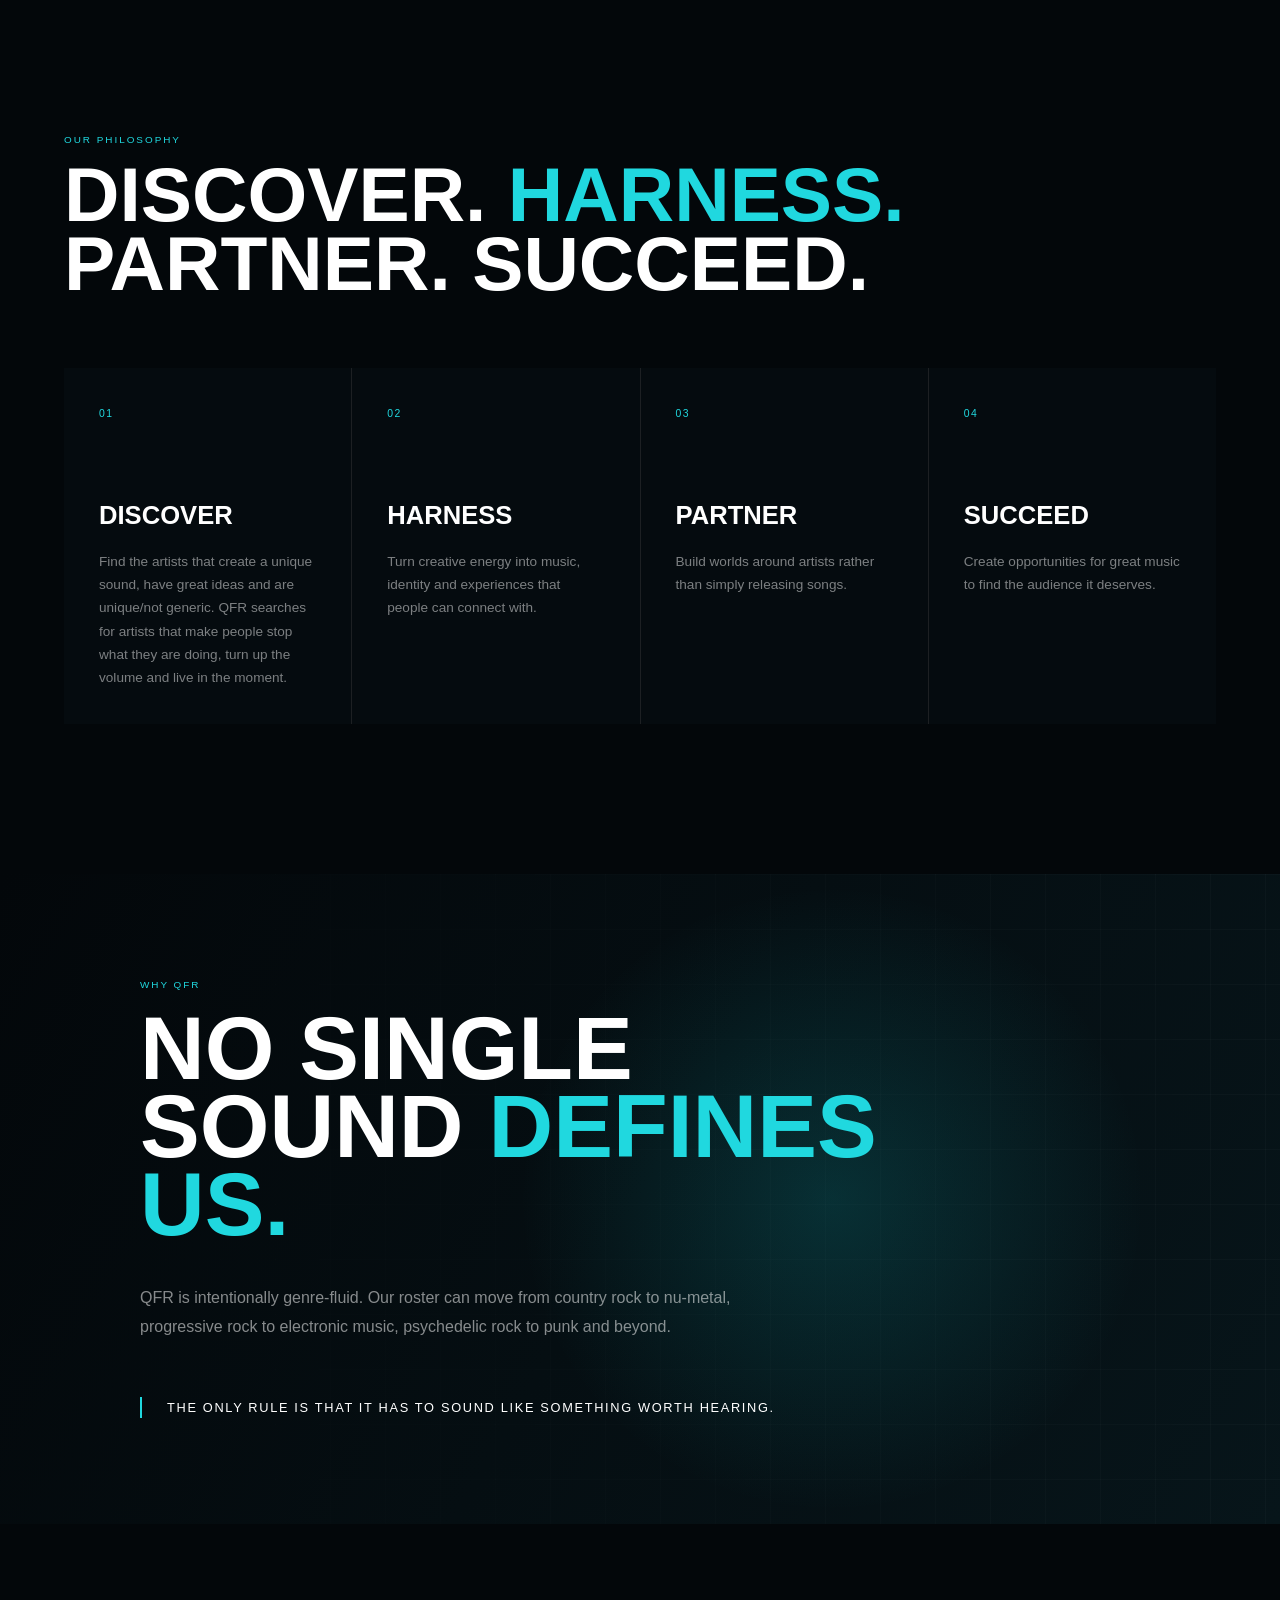
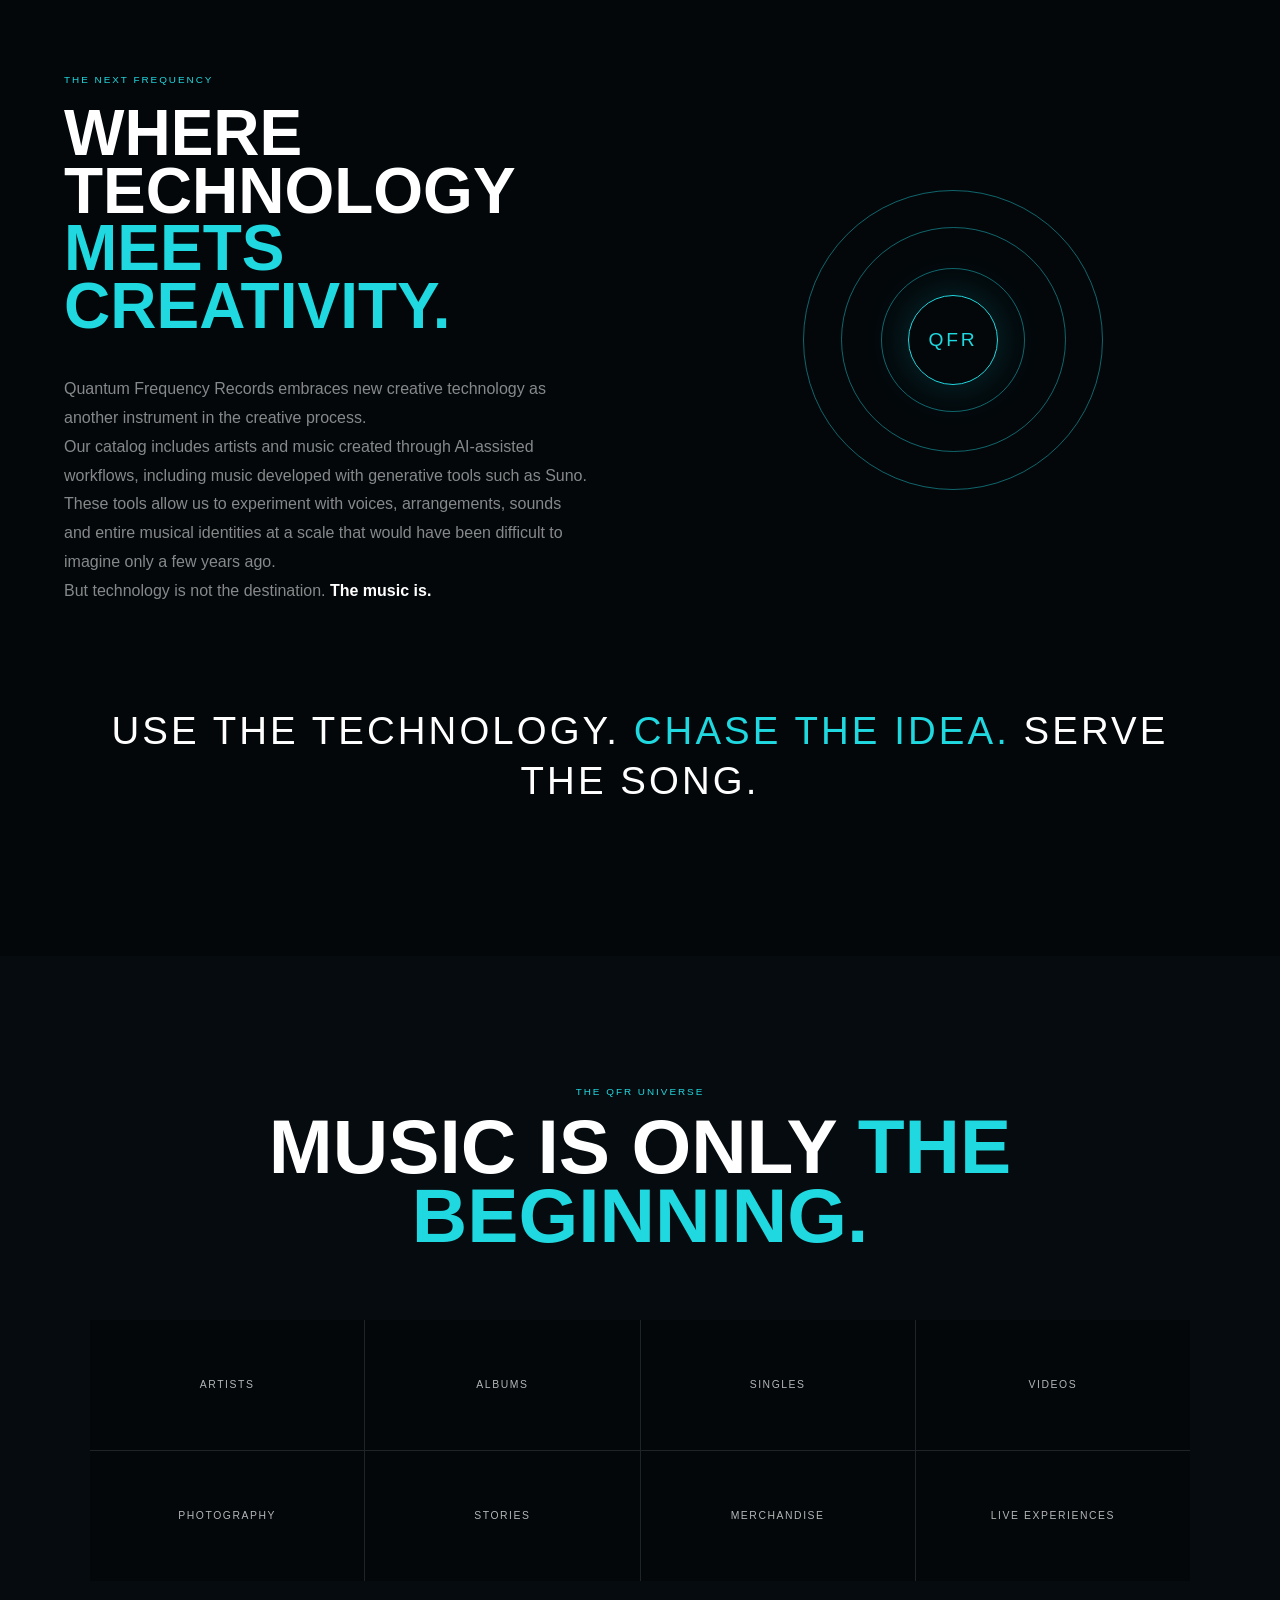
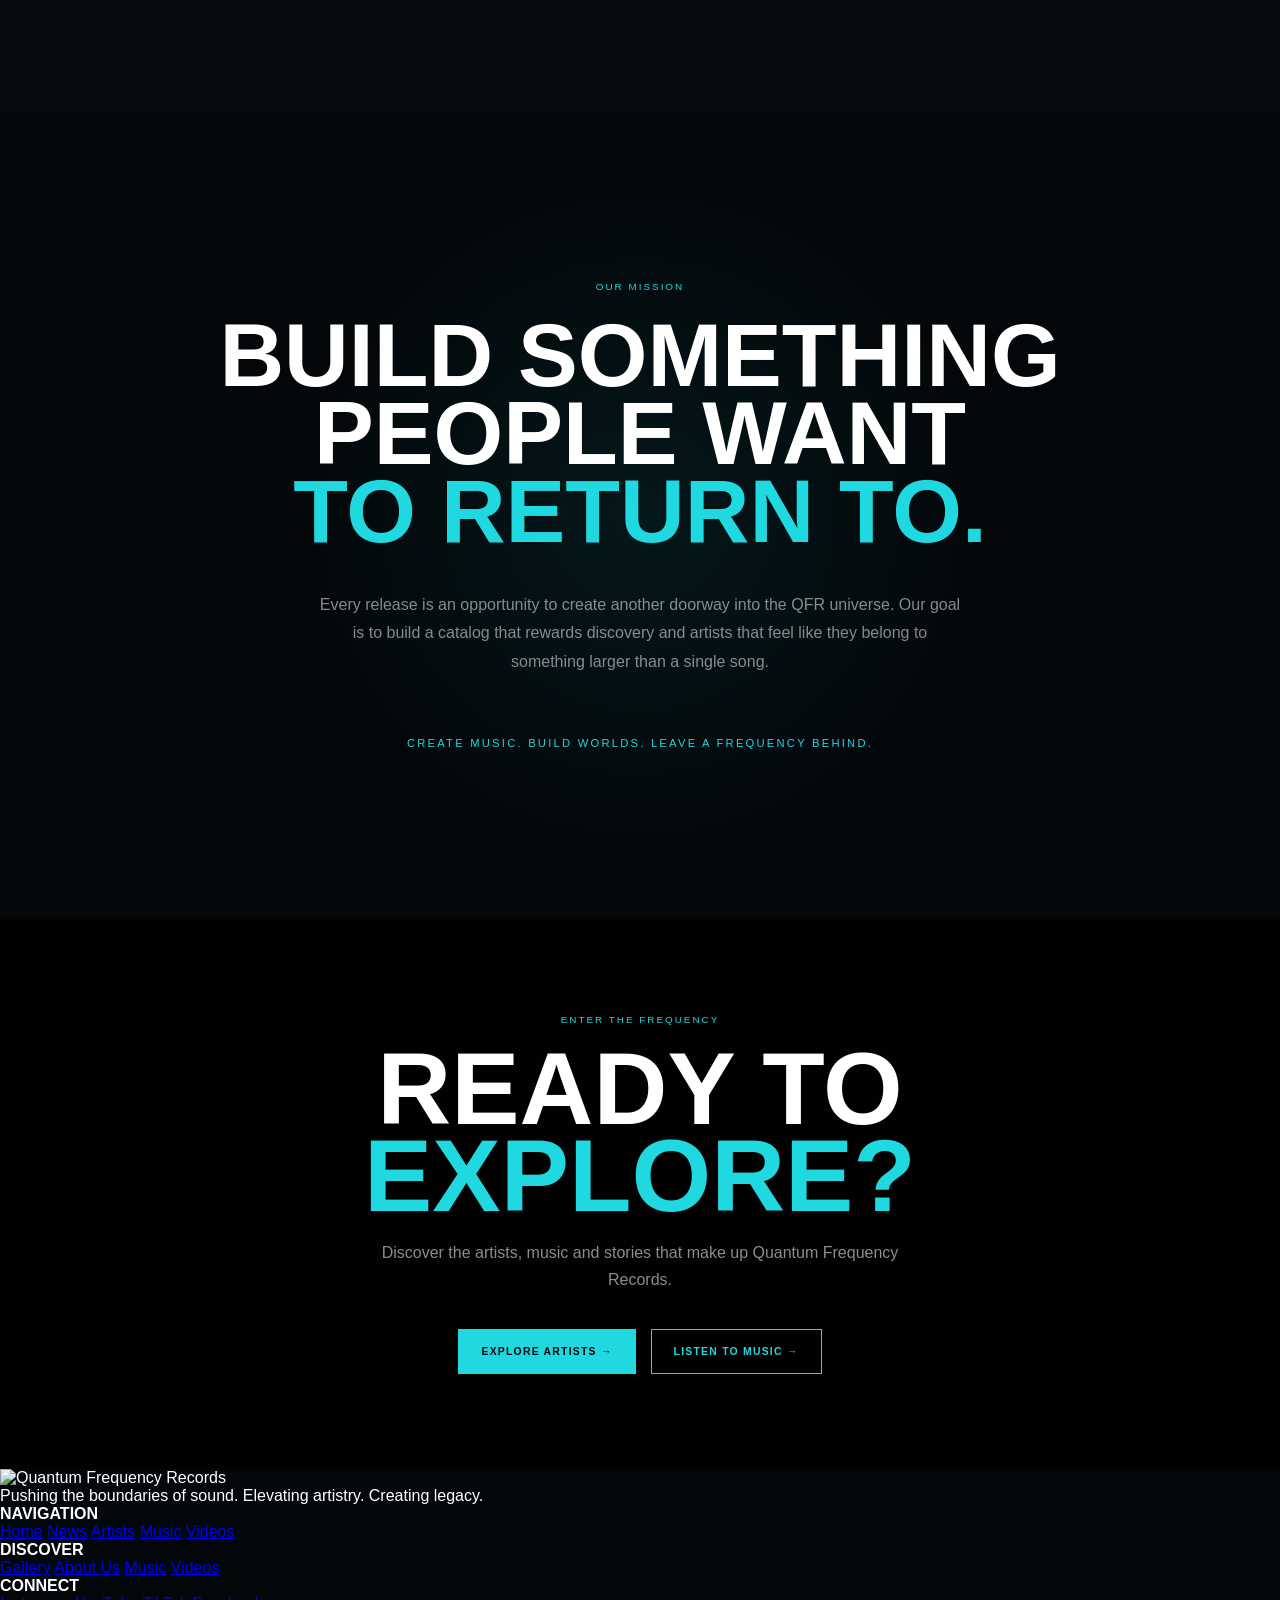
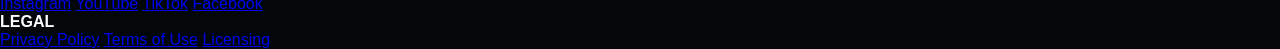
==== commit aee00aa5: "Revise about page content for improved messaging Updated text to enhance clarity and emotional impac" ====
--- a/pages/about.html
+++ b/pages/about.html
@@ -114,7 +114,7 @@
             </span>
 
             <strong id="aboutHeroHighlight">
-                A FREQUENCY.
+                A FREQUENCY OF THE SOUL.
             </strong>
 
         </h1>
@@ -153,26 +153,32 @@
     </div>
 
     <h2>
-        SOUND SHOULD
-        <span>MOVE YOU.</span>
+        MUSIC THAT 
+        <span>MOVES YOU.</span>
     </h2>
 
 
     <div class="about-intro-copy">
 
         <p>
-            Quantum Frequency Records exists for music
-            that creates a reaction. Music that makes you
-            stop, listen, think, feel and come back for
+            Quantum Frequency Records exists for true artists that create music
+            that illicit an emotion and/or reaction. Music that makes you
+            stop, look within, think, feel and keep coming back for
             another listen.
         </p>
 
         <p>
-            We are building a home for artists and sounds
+            We are building a home for artists
             that live beyond traditional boundaries —
-            from rock and country to electronic,
+            no matter the genre - from rock and country to electronic,
             industrial, alternative, psychedelic and
-            everything in between.
+            everything in between.  QFR takes pride in not being a
+            "traditional" music label.  We do not steal, deceive, and 
+            we never look at our artists like they are simply assets.  We 
+            encourage risk taking, being bold and creativity.  We partner with 
+            our artists just as long as it is mutually benefitial and do not 
+            let greed get in the way.  if our artists succeed, the label will succeed, music 
+            will succeed and therefore the world succeeds!
         </p>
 
     </div>
@@ -194,7 +200,7 @@
         <h2>
             DISCOVER.
             <span>HARNESS.</span>
-            NURTURE.
+            PARTNER.
             SUCCEED.
         </h2>
 
@@ -213,9 +219,9 @@
             </h3>
 
             <p>
-                Find the sounds, ideas and artists
-                that make people stop listening to
-                everything else.
+                Find the artists that create a unique sound, have great ideas and 
+                are unique/not generic.  QFR searches for artists that  make people 
+                stop what they are doing, turn up the volume and live in the moment.
             </p>
 
         </article>
@@ -243,7 +249,7 @@
             <span>03</span>
 
             <h3>
-                NURTURE
+                PARTNER
             </h3>
 
             <p>
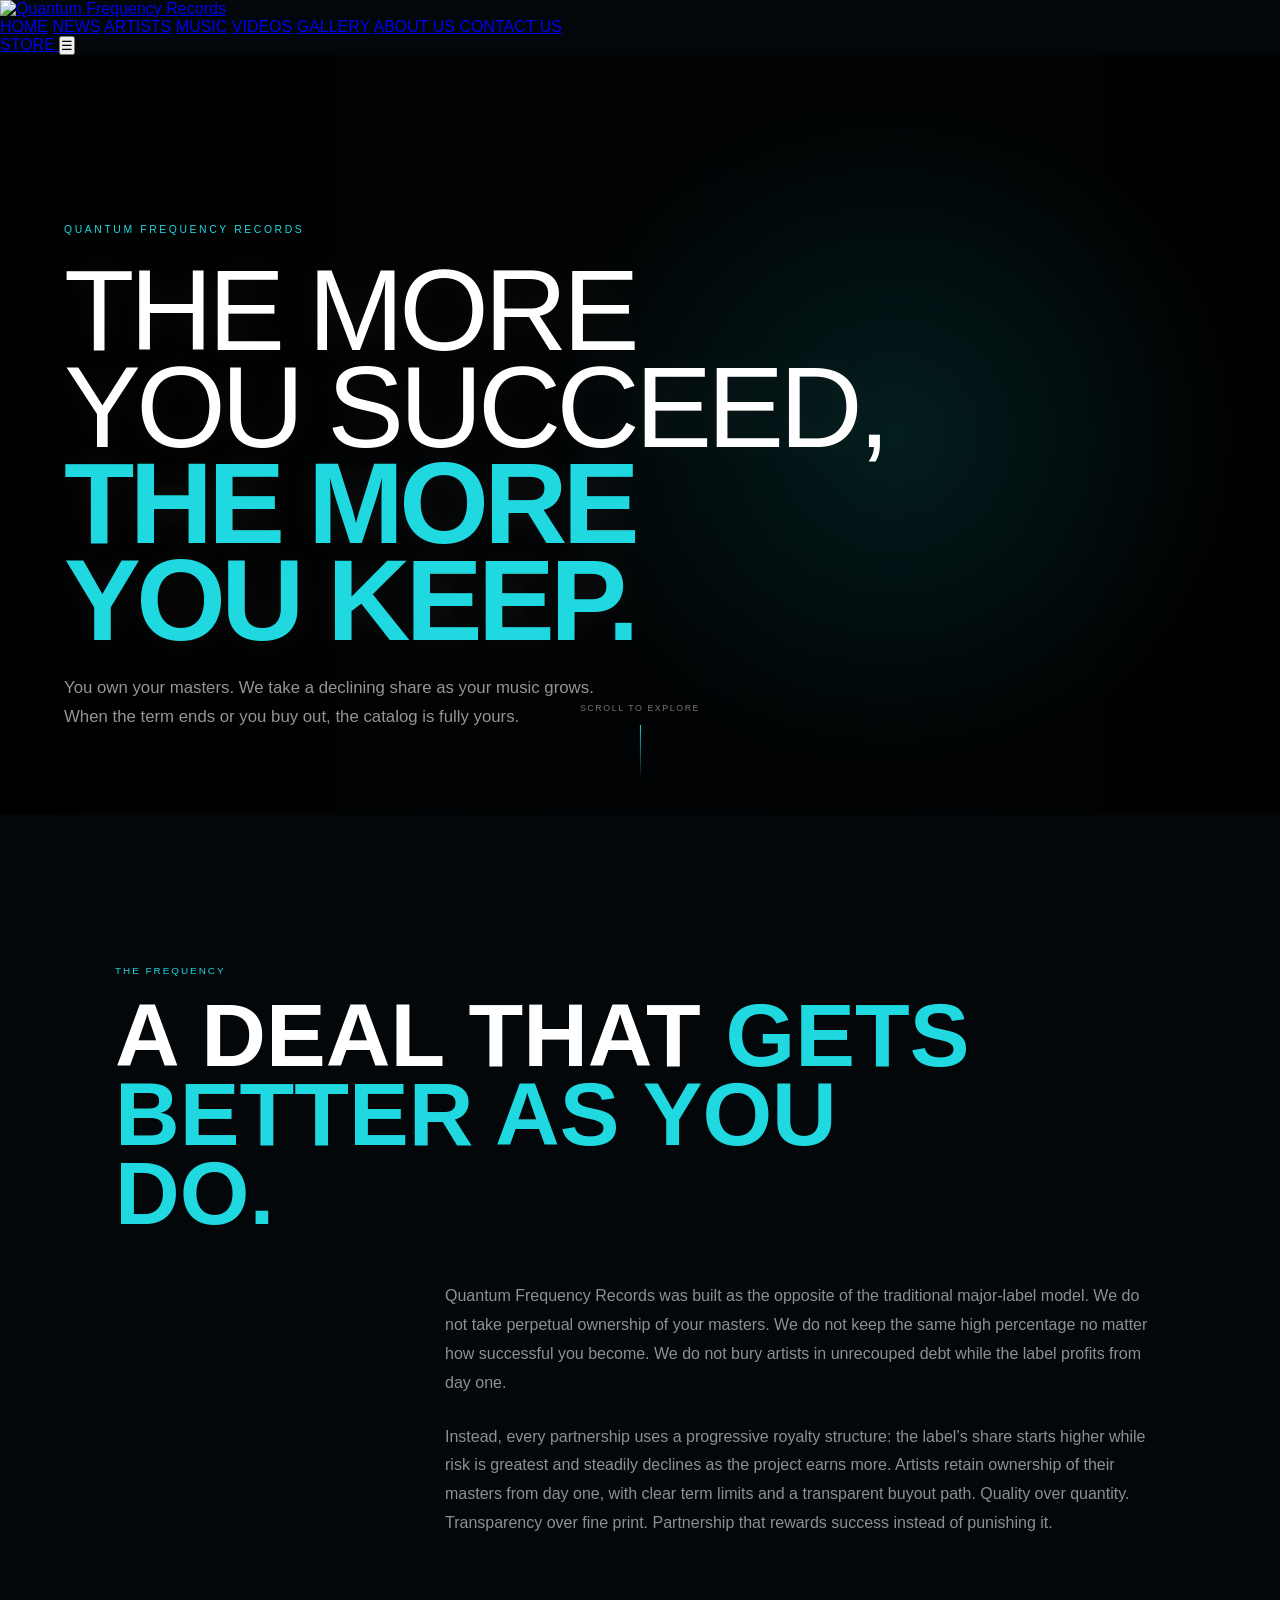
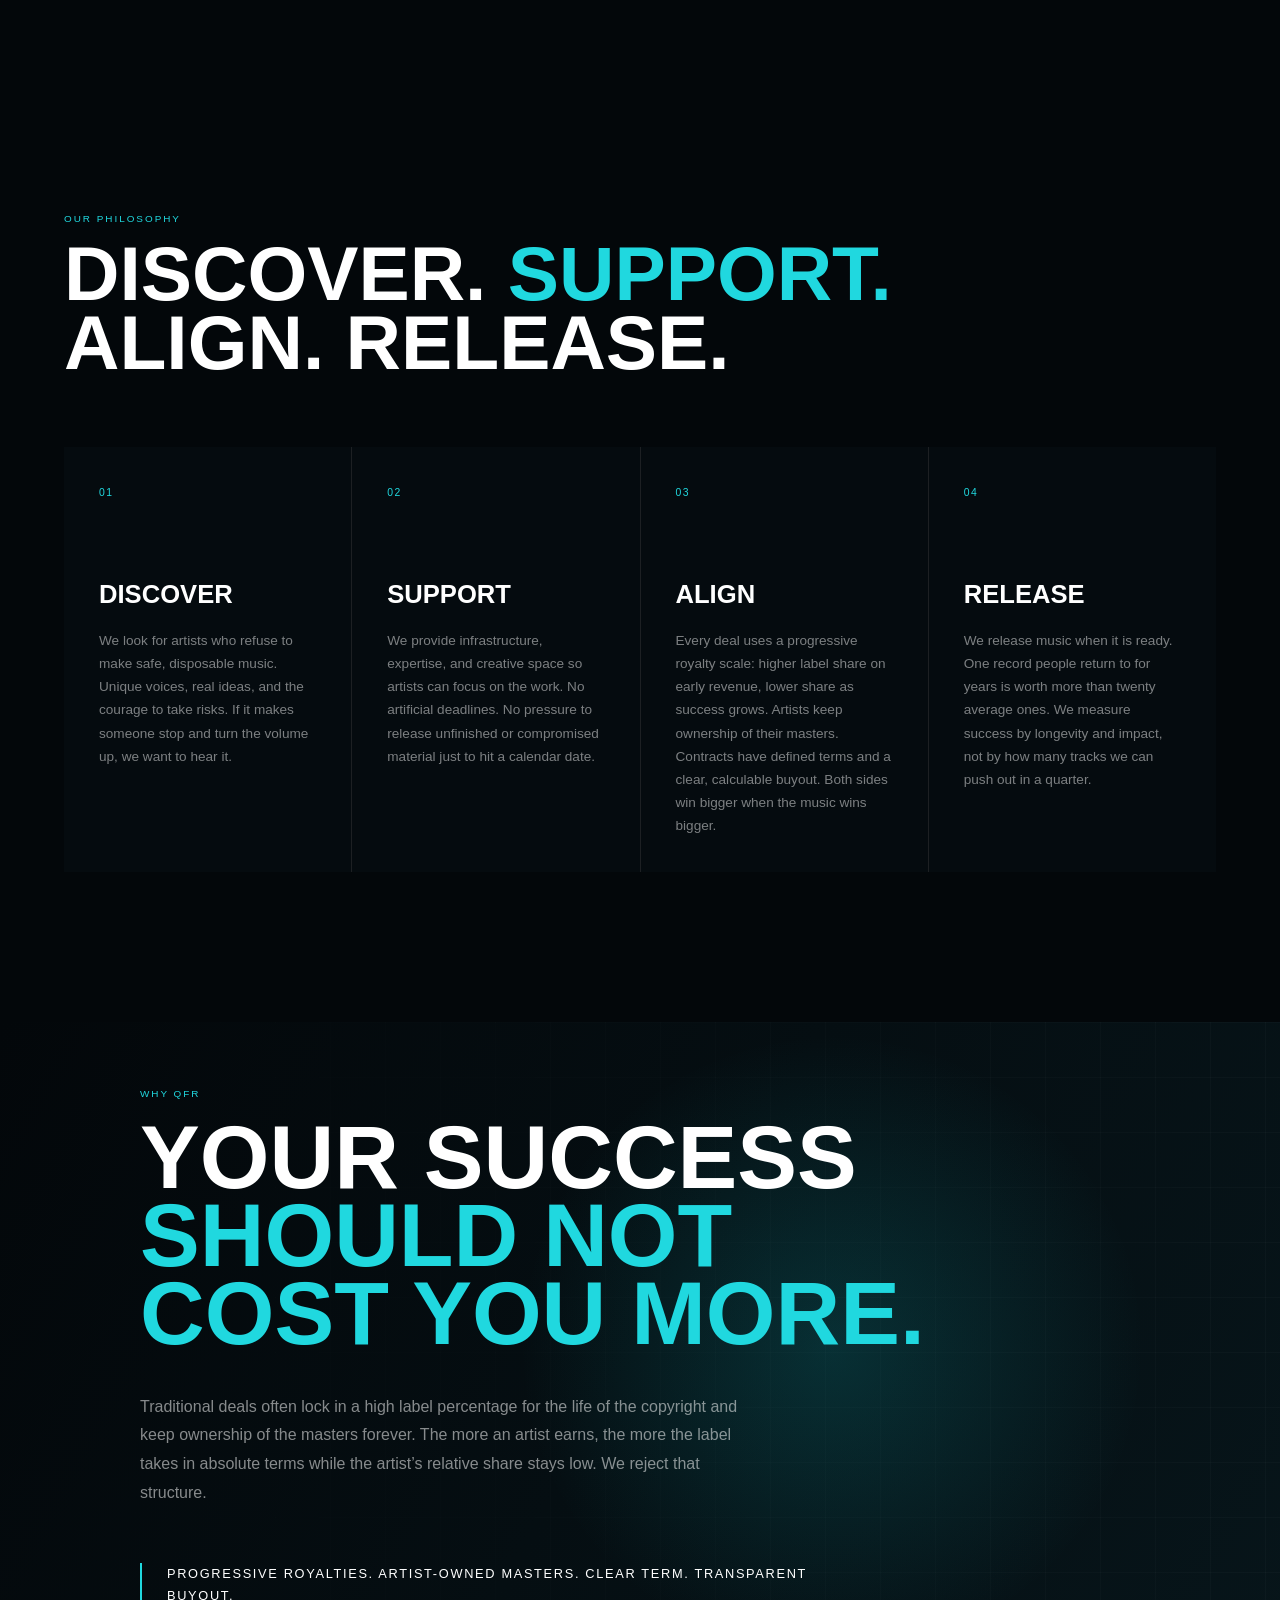
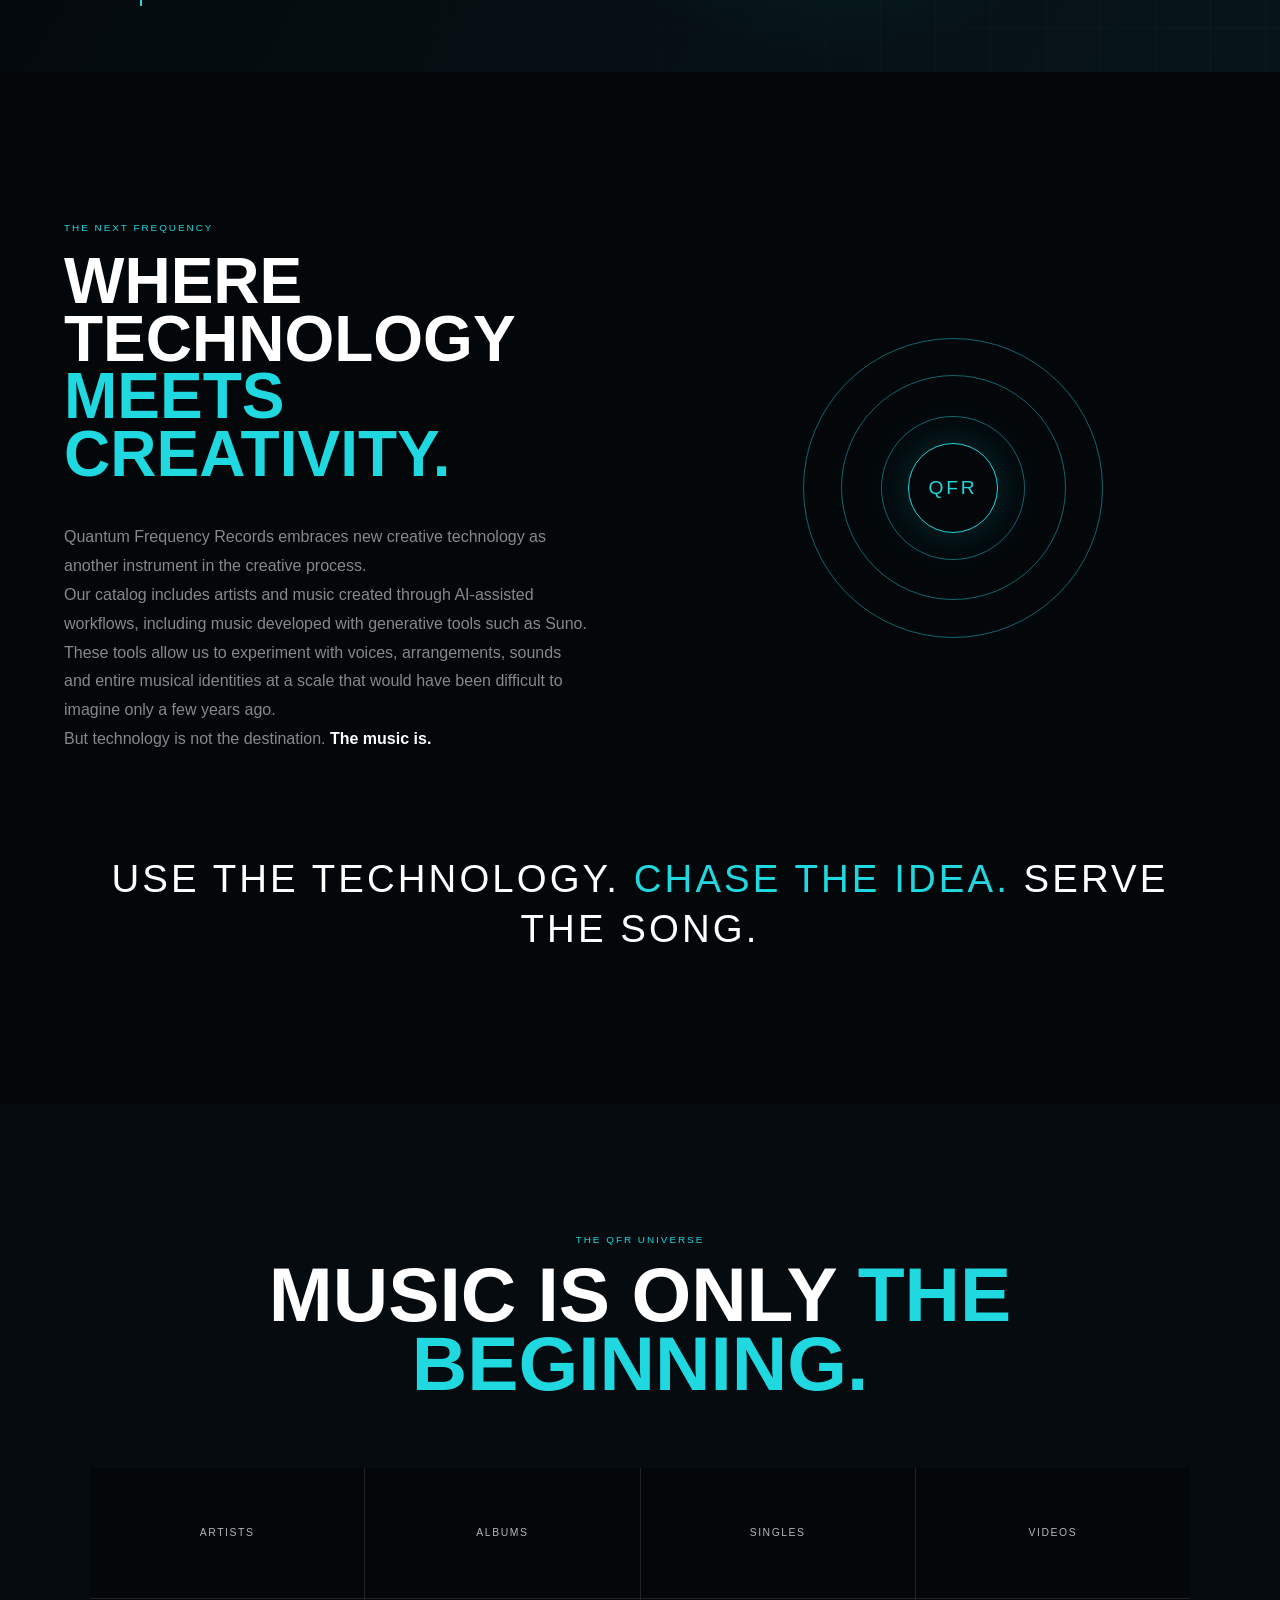
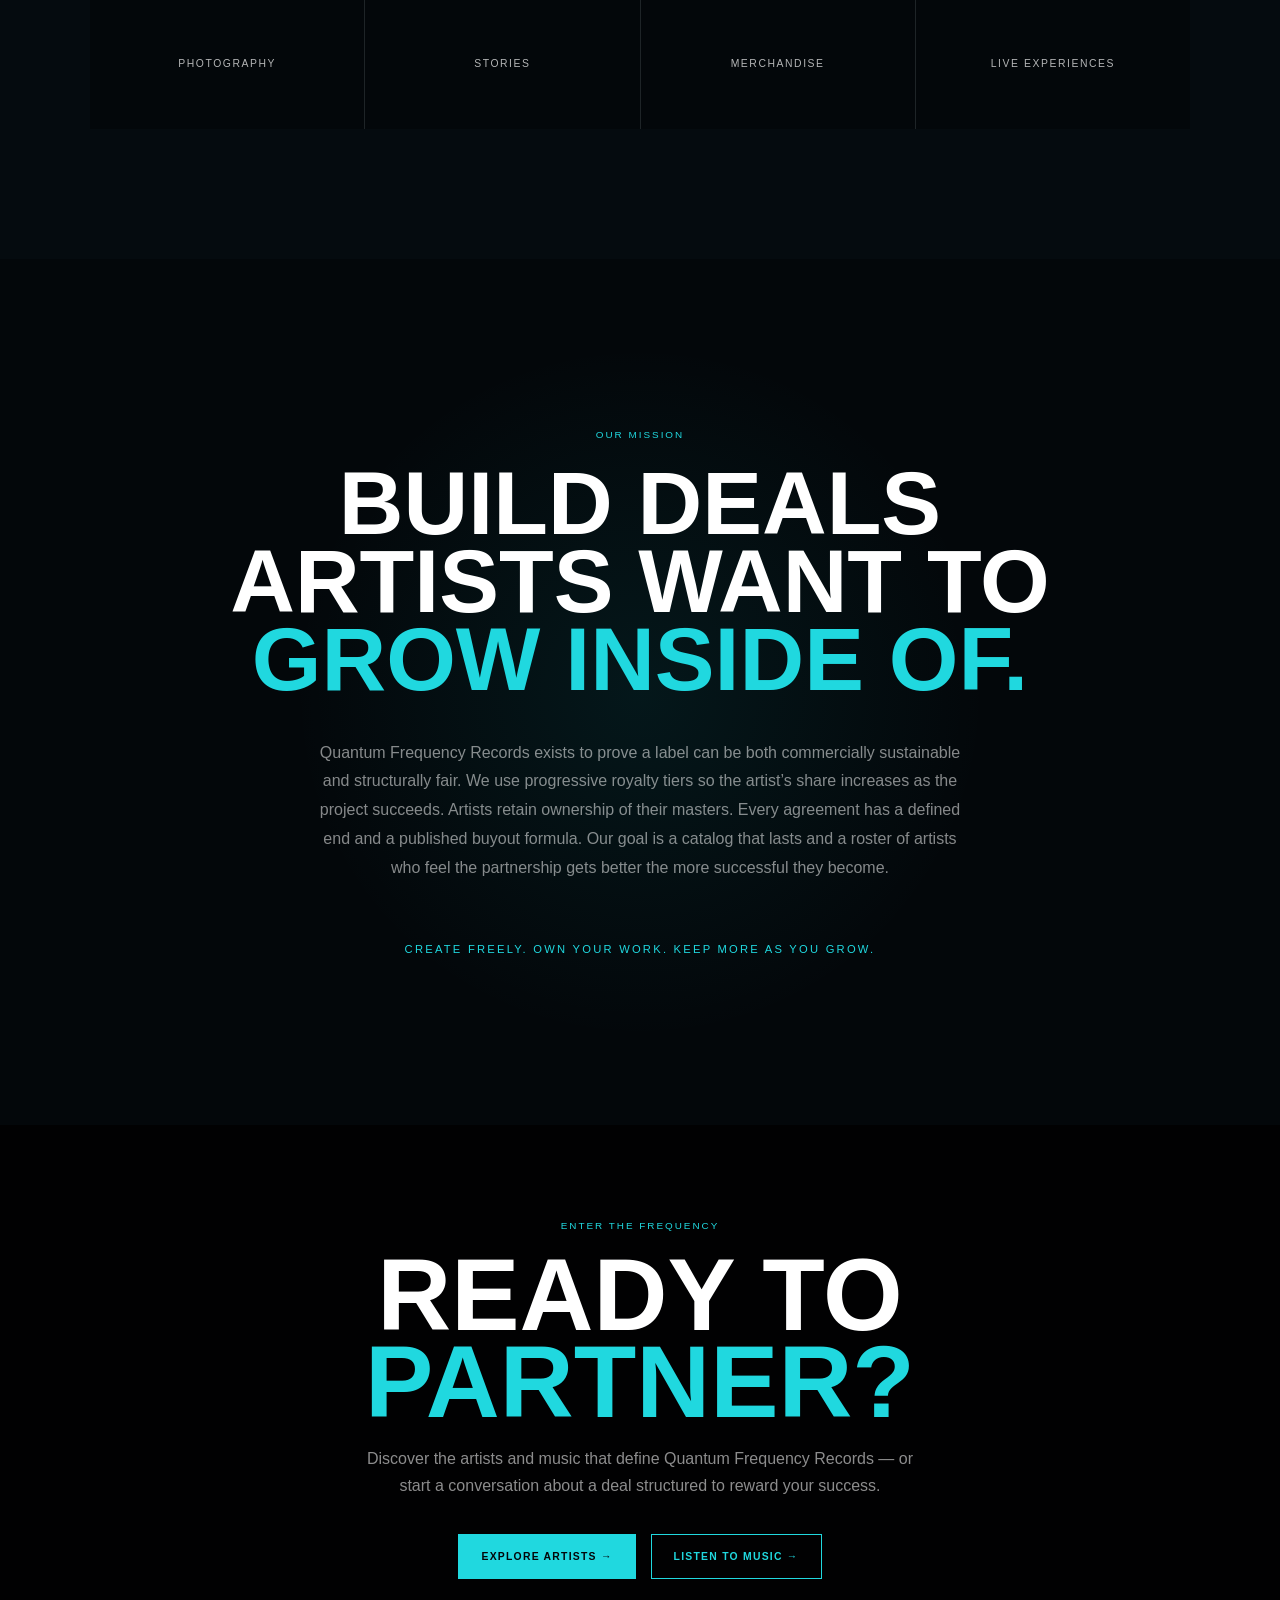
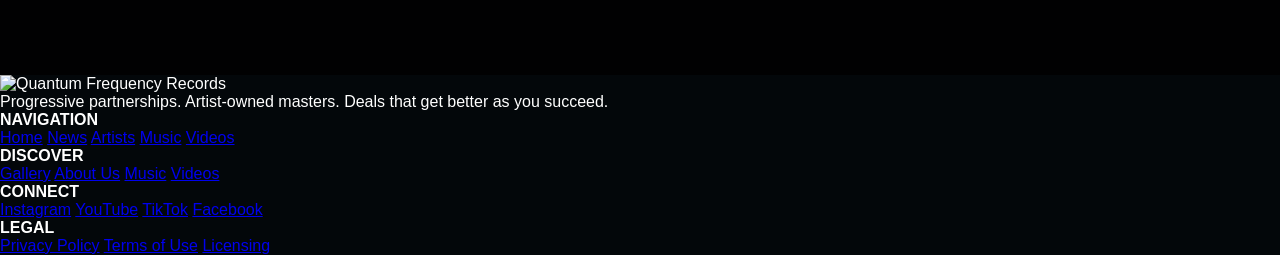
==== commit 2c8c4d54: "Revise about page to emphasize artist ownership and success Updated the content to reflect a progres" ====
--- a/pages/about.html
+++ b/pages/about.html
@@ -16,7 +16,7 @@
 
     <meta
         name="description"
-        content="Discover the philosophy, artists and creative vision behind Quantum Frequency Records."
+        content="Discover the philosophy, progressive partnership model, and creative vision behind Quantum Frequency Records — where artists own their masters and keep more as they succeed."
     >
 
     <link
@@ -110,18 +110,18 @@
         <h1>
 
             <span id="aboutHeroTitle">
-                MORE THAN A LABEL.
+                THE MORE YOU SUCCEED,
             </span>
 
             <strong id="aboutHeroHighlight">
-                A FREQUENCY OF THE SOUL.
+                THE MORE YOU KEEP.
             </strong>
 
         </h1>
 
         <p id="aboutHeroDescription">
-            A home for artists, ideas and sounds
-            that refuse to stay inside the lines.
+            You own your masters. We take a declining share as your music grows. 
+            When the term ends or you buy out, the catalog is fully yours.
         </p>
 
     </div>
@@ -153,32 +153,26 @@
     </div>
 
     <h2>
-        MUSIC THAT 
-        <span>MOVES YOU.</span>
+        A DEAL THAT 
+        <span>GETS BETTER AS YOU DO.</span>
     </h2>
 
 
     <div class="about-intro-copy">
 
         <p>
-            Quantum Frequency Records exists for true artists that create music
-            that illicit an emotion and/or reaction. Music that makes you
-            stop, look within, think, feel and keep coming back for
-            another listen.
+            Quantum Frequency Records was built as the opposite of the traditional major-label model. 
+            We do not take perpetual ownership of your masters. We do not keep the same high percentage 
+            no matter how successful you become. We do not bury artists in unrecouped debt while the 
+            label profits from day one.
         </p>
 
         <p>
-            We are building a home for artists
-            that live beyond traditional boundaries —
-            no matter the genre - from rock and country to electronic,
-            industrial, alternative, psychedelic and
-            everything in between.  QFR takes pride in not being a
-            "traditional" music label.  We do not steal, deceive, and 
-            we never look at our artists like they are simply assets.  We 
-            encourage risk taking, being bold and creativity.  We partner with 
-            our artists just as long as it is mutually benefitial and do not 
-            let greed get in the way.  if our artists succeed, the label will succeed, music 
-            will succeed and therefore the world succeeds!
+            Instead, every partnership uses a progressive royalty structure: the label’s share starts 
+            higher while risk is greatest and steadily declines as the project earns more. Artists 
+            retain ownership of their masters from day one, with clear term limits and a transparent 
+            buyout path. Quality over quantity. Transparency over fine print. Partnership that 
+            rewards success instead of punishing it.
         </p>
 
     </div>
@@ -199,9 +193,9 @@
 
         <h2>
             DISCOVER.
-            <span>HARNESS.</span>
-            PARTNER.
-            SUCCEED.
+            <span>SUPPORT.</span>
+            ALIGN.
+            RELEASE.
         </h2>
 
     </div>
@@ -219,9 +213,9 @@
             </h3>
 
             <p>
-                Find the artists that create a unique sound, have great ideas and 
-                are unique/not generic.  QFR searches for artists that  make people 
-                stop what they are doing, turn up the volume and live in the moment.
+                We look for artists who refuse to make safe, disposable music. 
+                Unique voices, real ideas, and the courage to take risks. 
+                If it makes someone stop and turn the volume up, we want to hear it.
             </p>
 
         </article>
@@ -232,13 +226,13 @@
             <span>02</span>
 
             <h3>
-                HARNESS
+                SUPPORT
             </h3>
 
             <p>
-                Turn creative energy into music,
-                identity and experiences that people
-                can connect with.
+                We provide infrastructure, expertise, and creative space so artists 
+                can focus on the work. No artificial deadlines. No pressure to release 
+                unfinished or compromised material just to hit a calendar date.
             </p>
 
         </article>
@@ -249,12 +243,14 @@
             <span>03</span>
 
             <h3>
-                PARTNER
+                ALIGN
             </h3>
 
             <p>
-                Build worlds around artists rather
-                than simply releasing songs.
+                Every deal uses a progressive royalty scale: higher label share on early 
+                revenue, lower share as success grows. Artists keep ownership of their 
+                masters. Contracts have defined terms and a clear, calculable buyout. 
+                Both sides win bigger when the music wins bigger.
             </p>
 
         </article>
@@ -265,12 +261,13 @@
             <span>04</span>
 
             <h3>
-                SUCCEED
+                RELEASE
             </h3>
 
             <p>
-                Create opportunities for great music
-                to find the audience it deserves.
+                We release music when it is ready. One record people return to for years 
+                is worth more than twenty average ones. We measure success by longevity 
+                and impact, not by how many tracks we can push out in a quarter.
             </p>
 
         </article>
@@ -295,21 +292,20 @@
         </div>
 
         <h2>
-            NO SINGLE SOUND
-            <span>DEFINES US.</span>
+            YOUR SUCCESS 
+            <span>SHOULD NOT COST YOU MORE.</span>
         </h2>
 
         <p>
-            QFR is intentionally genre-fluid.
-            Our roster can move from country rock
-            to nu-metal, progressive rock to
-            electronic music, psychedelic rock
-            to punk and beyond.
+            Traditional deals often lock in a high label percentage for the life of the copyright 
+            and keep ownership of the masters forever. The more an artist earns, the more the 
+            label takes in absolute terms while the artist’s relative share stays low. 
+            We reject that structure.
         </p>
 
         <div class="difference-statement">
-            THE ONLY RULE IS THAT IT HAS TO SOUND
-            LIKE SOMETHING WORTH HEARING.
+            PROGRESSIVE ROYALTIES. ARTIST-OWNED MASTERS. 
+            CLEAR TERM. TRANSPARENT BUYOUT.
         </div>
 
     </div>
@@ -448,22 +444,23 @@
         </div>
 
         <h2>
-            BUILD SOMETHING
-            PEOPLE WANT
-            <span>TO RETURN TO.</span>
+            BUILD DEALS 
+            ARTISTS WANT TO 
+            <span>GROW INSIDE OF.</span>
         </h2>
 
         <p>
-            Every release is an opportunity to create
-            another doorway into the QFR universe.
-            Our goal is to build a catalog that rewards
-            discovery and artists that feel like they
-            belong to something larger than a single song.
+            Quantum Frequency Records exists to prove a label can be both commercially 
+            sustainable and structurally fair. We use progressive royalty tiers so the 
+            artist’s share increases as the project succeeds. Artists retain ownership 
+            of their masters. Every agreement has a defined end and a published buyout 
+            formula. Our goal is a catalog that lasts and a roster of artists who feel 
+            the partnership gets better the more successful they become.
         </p>
 
         <div class="mission-statement">
-            CREATE MUSIC. BUILD WORLDS.
-            LEAVE A FREQUENCY BEHIND.
+            CREATE FREELY. OWN YOUR WORK. 
+            KEEP MORE AS YOU GROW.
         </div>
 
     </div>
@@ -485,13 +482,13 @@
         </div>
 
         <h2>
-            READY TO
-            <span>EXPLORE?</span>
+            READY TO 
+            <span>PARTNER?</span>
         </h2>
 
         <p>
-            Discover the artists, music and stories
-            that make up Quantum Frequency Records.
+            Discover the artists and music that define Quantum Frequency Records — 
+            or start a conversation about a deal structured to reward your success.
         </p>
 
         <div class="cta-buttons">
@@ -531,8 +528,8 @@
         >
 
         <p>
-            Pushing the boundaries of sound.
-            Elevating artistry. Creating legacy.
+            Progressive partnerships. Artist-owned masters. 
+            Deals that get better as you succeed.
         </p>
 
     </div>
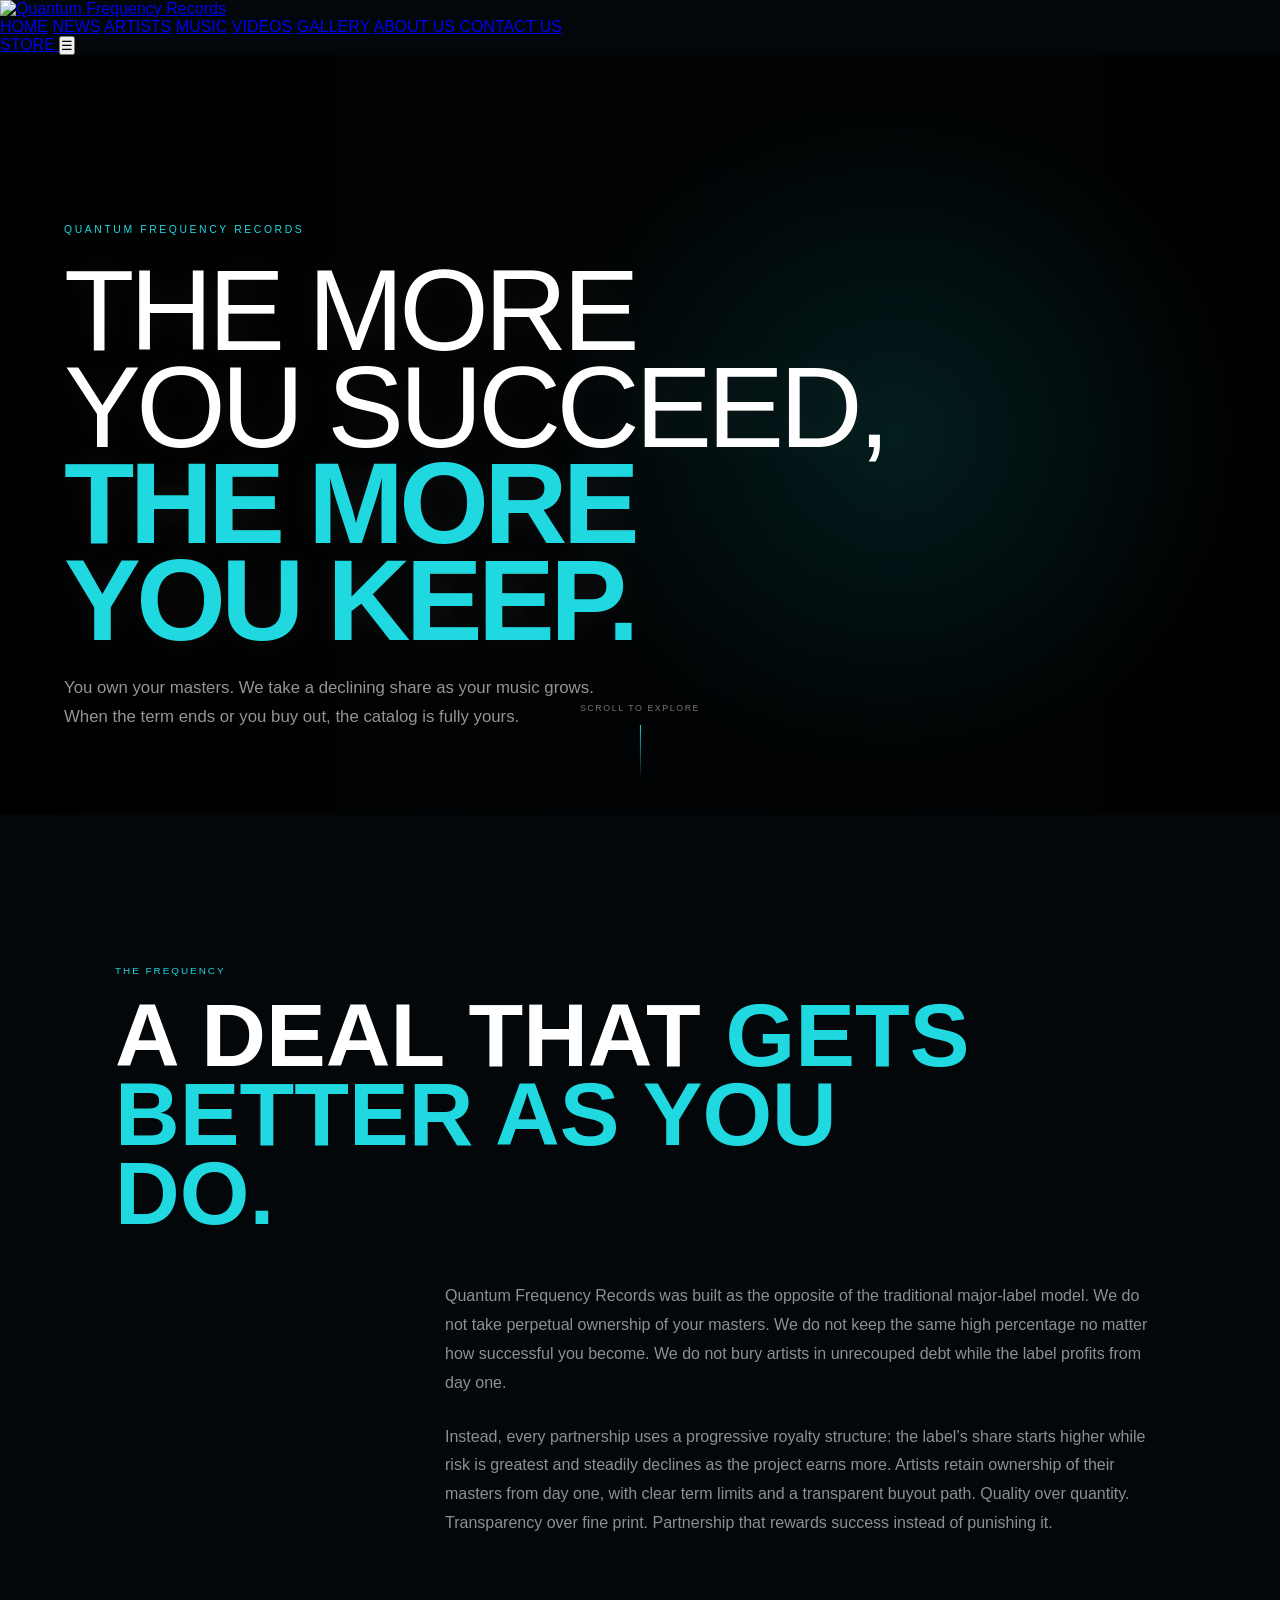
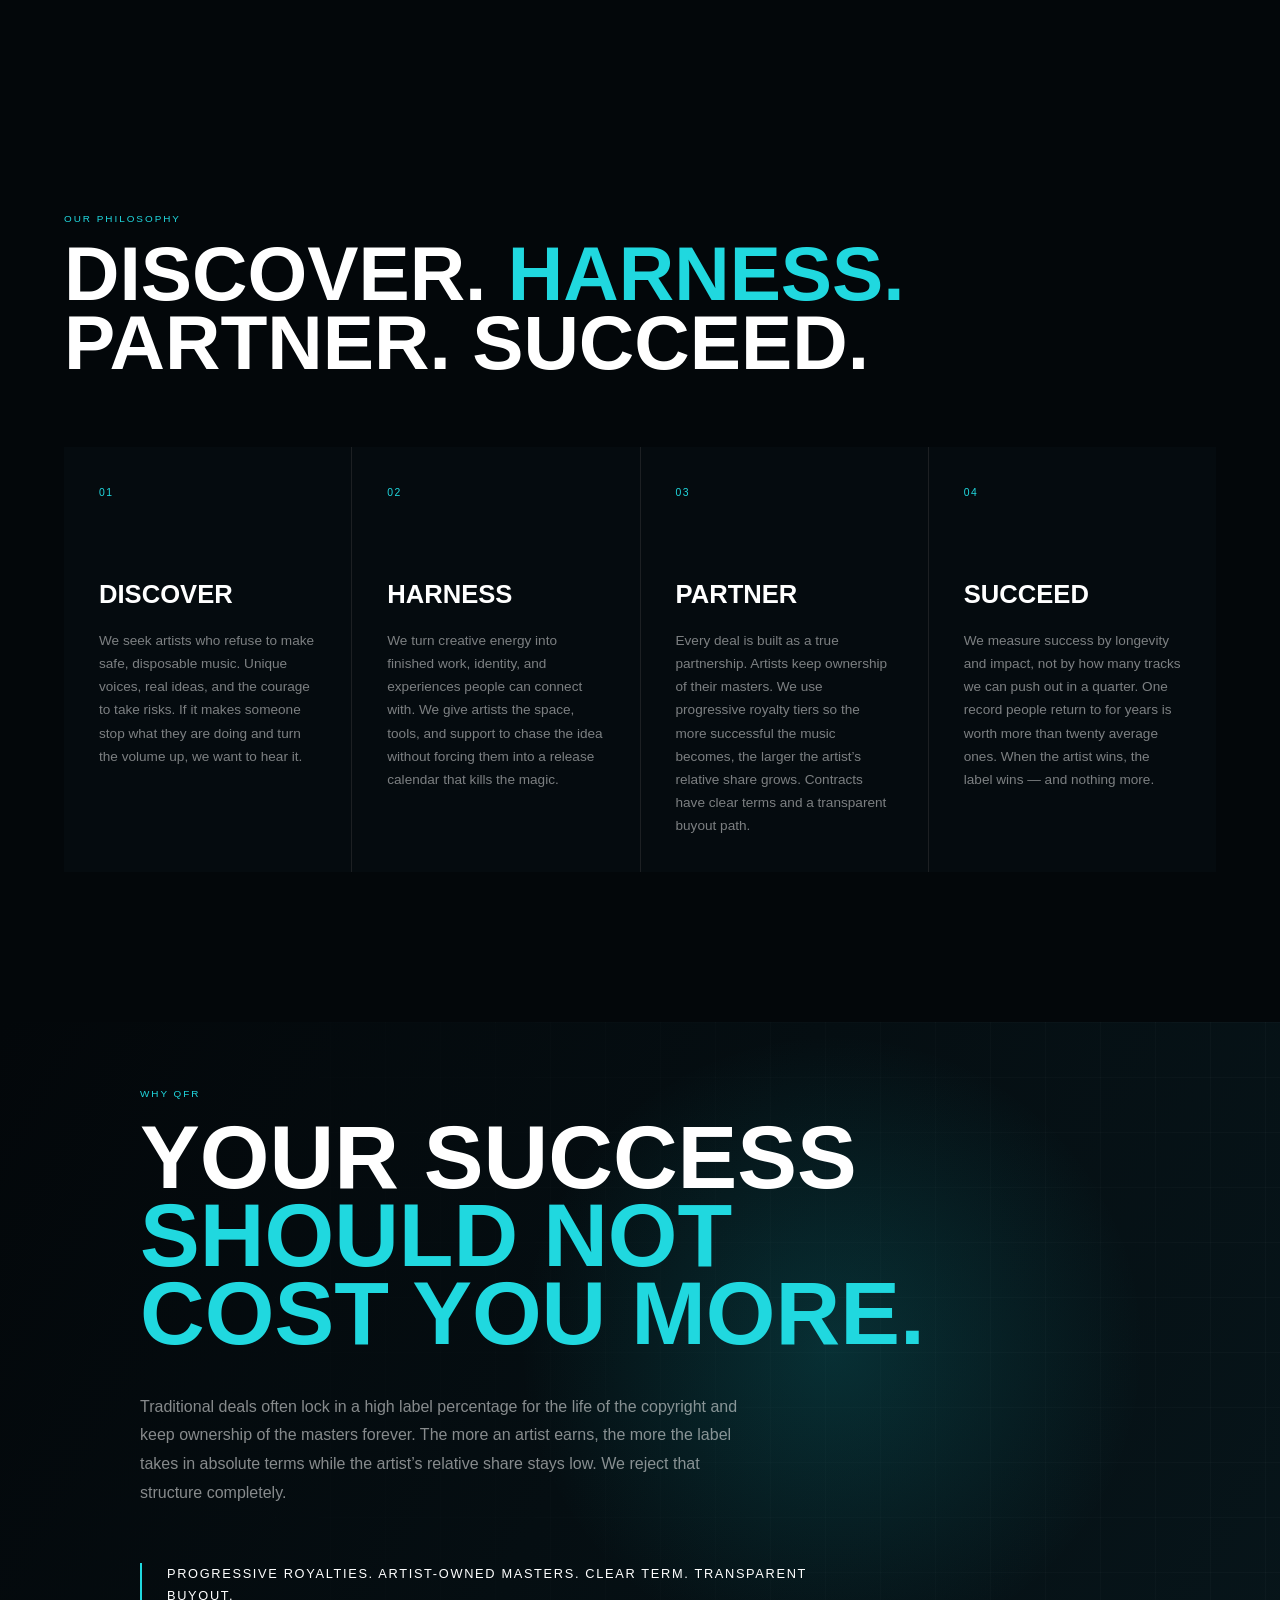
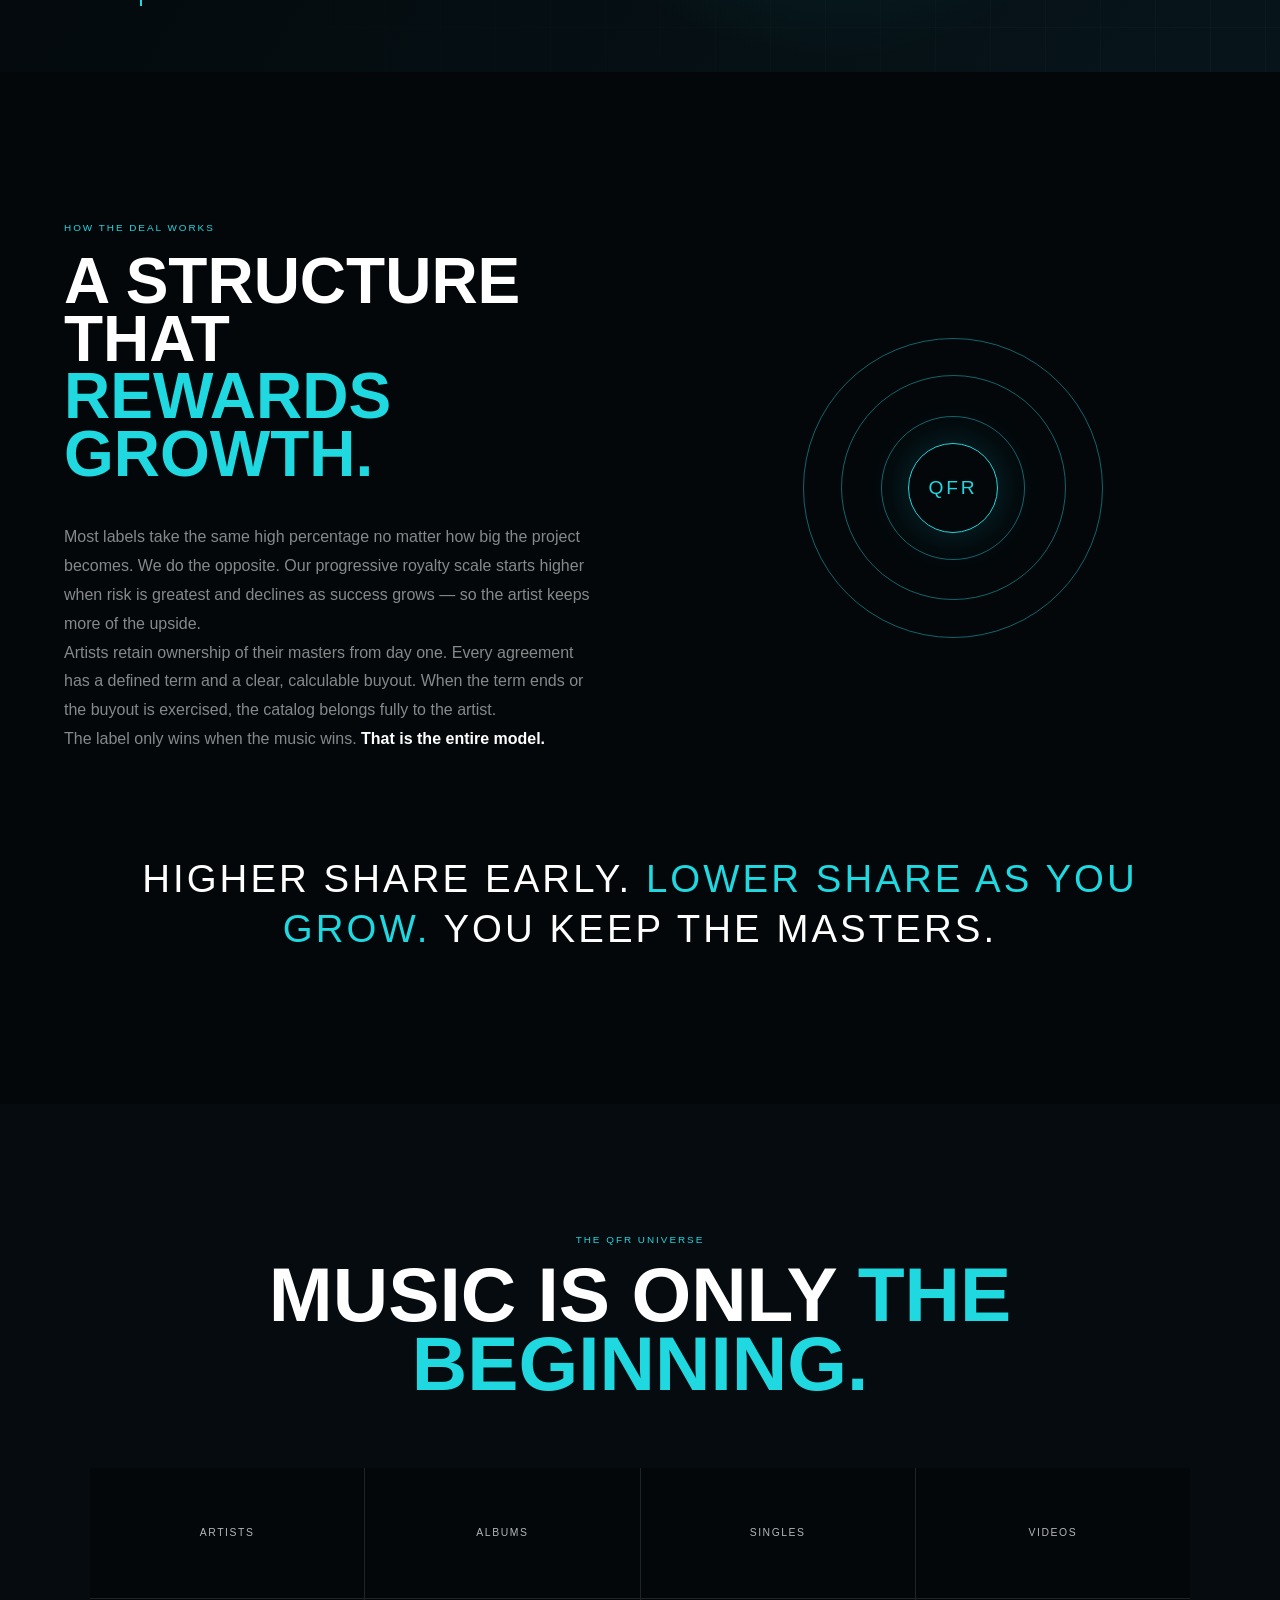
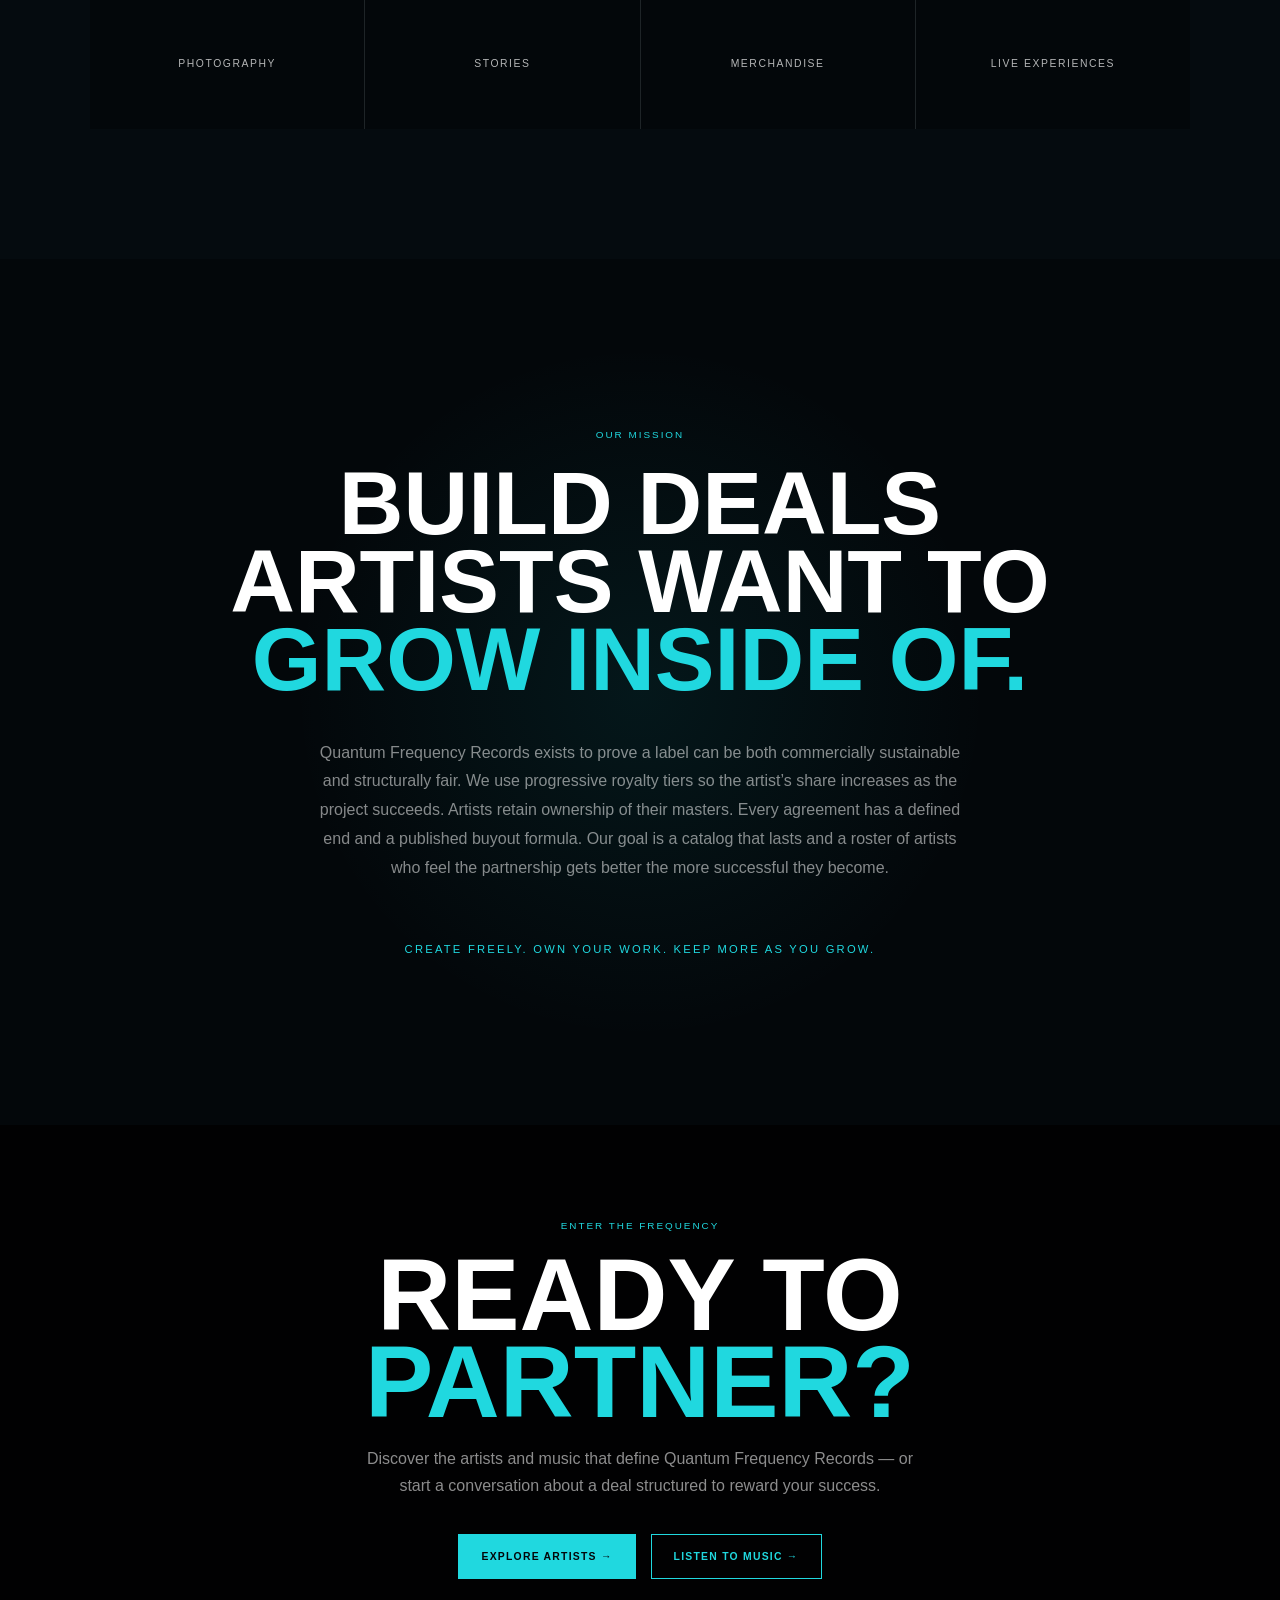
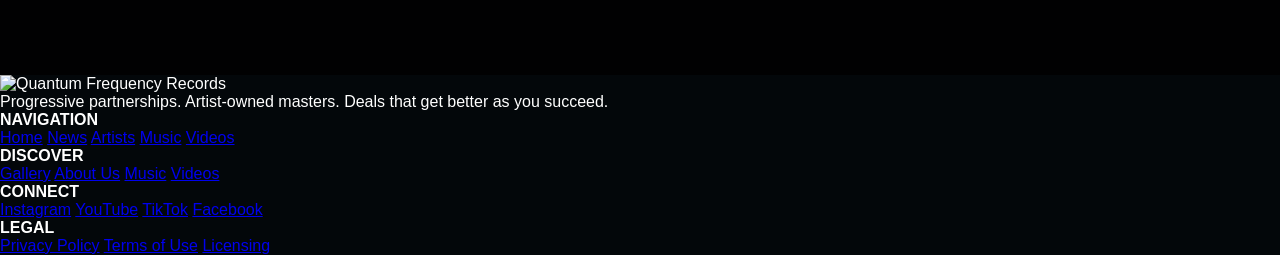
==== commit 8ab1a7a9: "Update about.html" ====
--- a/pages/about.html
+++ b/pages/about.html
@@ -16,7 +16,7 @@
 
     <meta
         name="description"
-        content="Discover the philosophy, progressive partnership model, and creative vision behind Quantum Frequency Records — where artists own their masters and keep more as they succeed."
+        content="Quantum Frequency Records — a real partnership for artists. You own your masters. Progressive royalties that improve as you succeed. Discover. Harness. Partner. Succeed."
     >
 
     <link
@@ -120,7 +120,7 @@
         </h1>
 
         <p id="aboutHeroDescription">
-            You own your masters. We take a declining share as your music grows. 
+            You own your masters. We take a declining share as your music grows.
             When the term ends or you buy out, the catalog is fully yours.
         </p>
 
@@ -153,7 +153,7 @@
     </div>
 
     <h2>
-        A DEAL THAT 
+        A DEAL THAT
         <span>GETS BETTER AS YOU DO.</span>
     </h2>
 
@@ -161,17 +161,17 @@
     <div class="about-intro-copy">
 
         <p>
-            Quantum Frequency Records was built as the opposite of the traditional major-label model. 
-            We do not take perpetual ownership of your masters. We do not keep the same high percentage 
-            no matter how successful you become. We do not bury artists in unrecouped debt while the 
+            Quantum Frequency Records was built as the opposite of the traditional major-label model.
+            We do not take perpetual ownership of your masters. We do not keep the same high percentage
+            no matter how successful you become. We do not bury artists in unrecouped debt while the
             label profits from day one.
         </p>
 
         <p>
-            Instead, every partnership uses a progressive royalty structure: the label’s share starts 
-            higher while risk is greatest and steadily declines as the project earns more. Artists 
-            retain ownership of their masters from day one, with clear term limits and a transparent 
-            buyout path. Quality over quantity. Transparency over fine print. Partnership that 
+            Instead, every partnership uses a progressive royalty structure: the label’s share starts
+            higher while risk is greatest and steadily declines as the project earns more. Artists
+            retain ownership of their masters from day one, with clear term limits and a transparent
+            buyout path. Quality over quantity. Transparency over fine print. Partnership that
             rewards success instead of punishing it.
         </p>
 
@@ -193,9 +193,9 @@
 
         <h2>
             DISCOVER.
-            <span>SUPPORT.</span>
-            ALIGN.
-            RELEASE.
+            <span>HARNESS.</span>
+            PARTNER.
+            SUCCEED.
         </h2>
 
     </div>
@@ -213,9 +213,10 @@
             </h3>
 
             <p>
-                We look for artists who refuse to make safe, disposable music. 
-                Unique voices, real ideas, and the courage to take risks. 
-                If it makes someone stop and turn the volume up, we want to hear it.
+                We seek artists who refuse to make safe, disposable music.
+                Unique voices, real ideas, and the courage to take risks.
+                If it makes someone stop what they are doing and turn the volume up,
+                we want to hear it.
             </p>
 
         </article>
@@ -226,13 +227,14 @@
             <span>02</span>
 
             <h3>
-                SUPPORT
+                HARNESS
             </h3>
 
             <p>
-                We provide infrastructure, expertise, and creative space so artists 
-                can focus on the work. No artificial deadlines. No pressure to release 
-                unfinished or compromised material just to hit a calendar date.
+                We turn creative energy into finished work, identity, and experiences
+                people can connect with. We give artists the space, tools, and support
+                to chase the idea without forcing them into a release calendar that
+                kills the magic.
             </p>
 
         </article>
@@ -243,14 +245,14 @@
             <span>03</span>
 
             <h3>
-                ALIGN
+                PARTNER
             </h3>
 
             <p>
-                Every deal uses a progressive royalty scale: higher label share on early 
-                revenue, lower share as success grows. Artists keep ownership of their 
-                masters. Contracts have defined terms and a clear, calculable buyout. 
-                Both sides win bigger when the music wins bigger.
+                Every deal is built as a true partnership. Artists keep ownership of
+                their masters. We use progressive royalty tiers so the more successful
+                the music becomes, the larger the artist’s relative share grows.
+                Contracts have clear terms and a transparent buyout path.
             </p>
 
         </article>
@@ -261,13 +263,14 @@
             <span>04</span>
 
             <h3>
-                RELEASE
+                SUCCEED
             </h3>
 
             <p>
-                We release music when it is ready. One record people return to for years 
-                is worth more than twenty average ones. We measure success by longevity 
-                and impact, not by how many tracks we can push out in a quarter.
+                We measure success by longevity and impact, not by how many tracks
+                we can push out in a quarter. One record people return to for years
+                is worth more than twenty average ones. When the artist wins,
+                the label wins — and nothing more.
             </p>
 
         </article>
@@ -292,19 +295,19 @@
         </div>
 
         <h2>
-            YOUR SUCCESS 
+            YOUR SUCCESS
             <span>SHOULD NOT COST YOU MORE.</span>
         </h2>
 
         <p>
-            Traditional deals often lock in a high label percentage for the life of the copyright 
-            and keep ownership of the masters forever. The more an artist earns, the more the 
-            label takes in absolute terms while the artist’s relative share stays low. 
-            We reject that structure.
+            Traditional deals often lock in a high label percentage for the life of the copyright
+            and keep ownership of the masters forever. The more an artist earns, the more the
+            label takes in absolute terms while the artist’s relative share stays low.
+            We reject that structure completely.
         </p>
 
         <div class="difference-statement">
-            PROGRESSIVE ROYALTIES. ARTIST-OWNED MASTERS. 
+            PROGRESSIVE ROYALTIES. ARTIST-OWNED MASTERS.
             CLEAR TERM. TRANSPARENT BUYOUT.
         </div>
 
@@ -314,7 +317,7 @@
 
 
 
-<!-- TECHNOLOGY -->
+<!-- HOW THE DEAL WORKS (visual progressive scale) -->
 
 <section class="technology-section">
 
@@ -324,34 +327,29 @@
         <div class="technology-copy">
 
             <div class="section-eyebrow">
-                THE NEXT FREQUENCY
+                HOW THE DEAL WORKS
             </div>
 
             <h2>
-                WHERE TECHNOLOGY
-                <span>MEETS CREATIVITY.</span>
+                A STRUCTURE THAT
+                <span>REWARDS GROWTH.</span>
             </h2>
 
             <p>
-                Quantum Frequency Records embraces
-                new creative technology as another
-                instrument in the creative process.
+                Most labels take the same high percentage no matter how big the project becomes.
+                We do the opposite. Our progressive royalty scale starts higher when risk is greatest
+                and declines as success grows — so the artist keeps more of the upside.
             </p>
 
             <p>
-                Our catalog includes artists and music
-                created through AI-assisted workflows,
-                including music developed with generative
-                tools such as Suno. These tools allow us
-                to experiment with voices, arrangements,
-                sounds and entire musical identities at
-                a scale that would have been difficult
-                to imagine only a few years ago.
+                Artists retain ownership of their masters from day one. Every agreement has a defined
+                term and a clear, calculable buyout. When the term ends or the buyout is exercised,
+                the catalog belongs fully to the artist.
             </p>
 
             <p>
-                But technology is not the destination.
-                <strong>The music is.</strong>
+                The label only wins when the music wins.
+                <strong>That is the entire model.</strong>
             </p>
 
         </div>
@@ -381,9 +379,9 @@
 
     <div class="technology-statement">
 
-        USE THE TECHNOLOGY.
-        <span>CHASE THE IDEA.</span>
-        SERVE THE SONG.
+        HIGHER SHARE EARLY.
+        <span>LOWER SHARE AS YOU GROW.</span>
+        YOU KEEP THE MASTERS.
 
     </div>
 
@@ -444,22 +442,22 @@
         </div>
 
         <h2>
-            BUILD DEALS 
-            ARTISTS WANT TO 
+            BUILD DEALS
+            ARTISTS WANT TO
             <span>GROW INSIDE OF.</span>
         </h2>
 
         <p>
-            Quantum Frequency Records exists to prove a label can be both commercially 
-            sustainable and structurally fair. We use progressive royalty tiers so the 
-            artist’s share increases as the project succeeds. Artists retain ownership 
-            of their masters. Every agreement has a defined end and a published buyout 
-            formula. Our goal is a catalog that lasts and a roster of artists who feel 
+            Quantum Frequency Records exists to prove a label can be both commercially
+            sustainable and structurally fair. We use progressive royalty tiers so the
+            artist’s share increases as the project succeeds. Artists retain ownership
+            of their masters. Every agreement has a defined end and a published buyout
+            formula. Our goal is a catalog that lasts and a roster of artists who feel
             the partnership gets better the more successful they become.
         </p>
 
         <div class="mission-statement">
-            CREATE FREELY. OWN YOUR WORK. 
+            CREATE FREELY. OWN YOUR WORK.
             KEEP MORE AS YOU GROW.
         </div>
 
@@ -482,12 +480,12 @@
         </div>
 
         <h2>
-            READY TO 
+            READY TO
             <span>PARTNER?</span>
         </h2>
 
         <p>
-            Discover the artists and music that define Quantum Frequency Records — 
+            Discover the artists and music that define Quantum Frequency Records —
             or start a conversation about a deal structured to reward your success.
         </p>
 
@@ -528,7 +526,7 @@
         >
 
         <p>
-            Progressive partnerships. Artist-owned masters. 
+            Progressive partnerships. Artist-owned masters.
             Deals that get better as you succeed.
         </p>
 
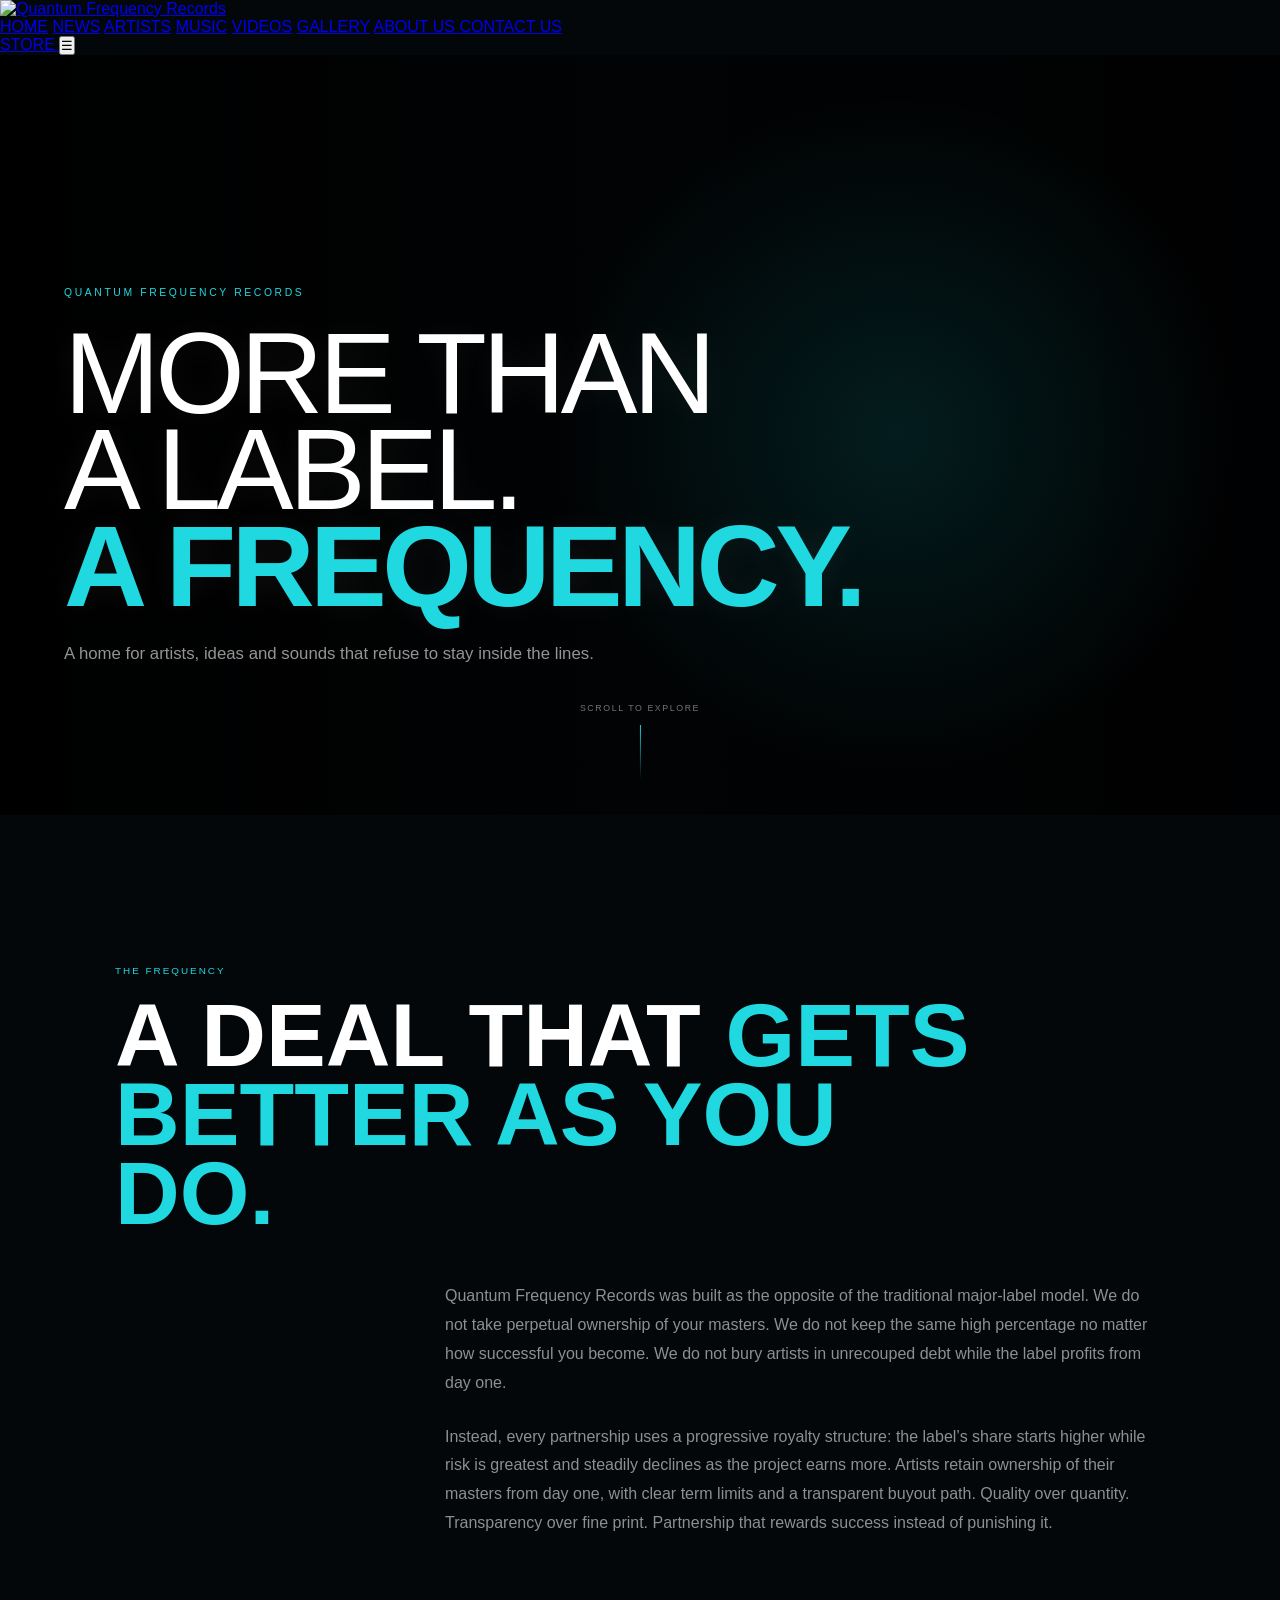
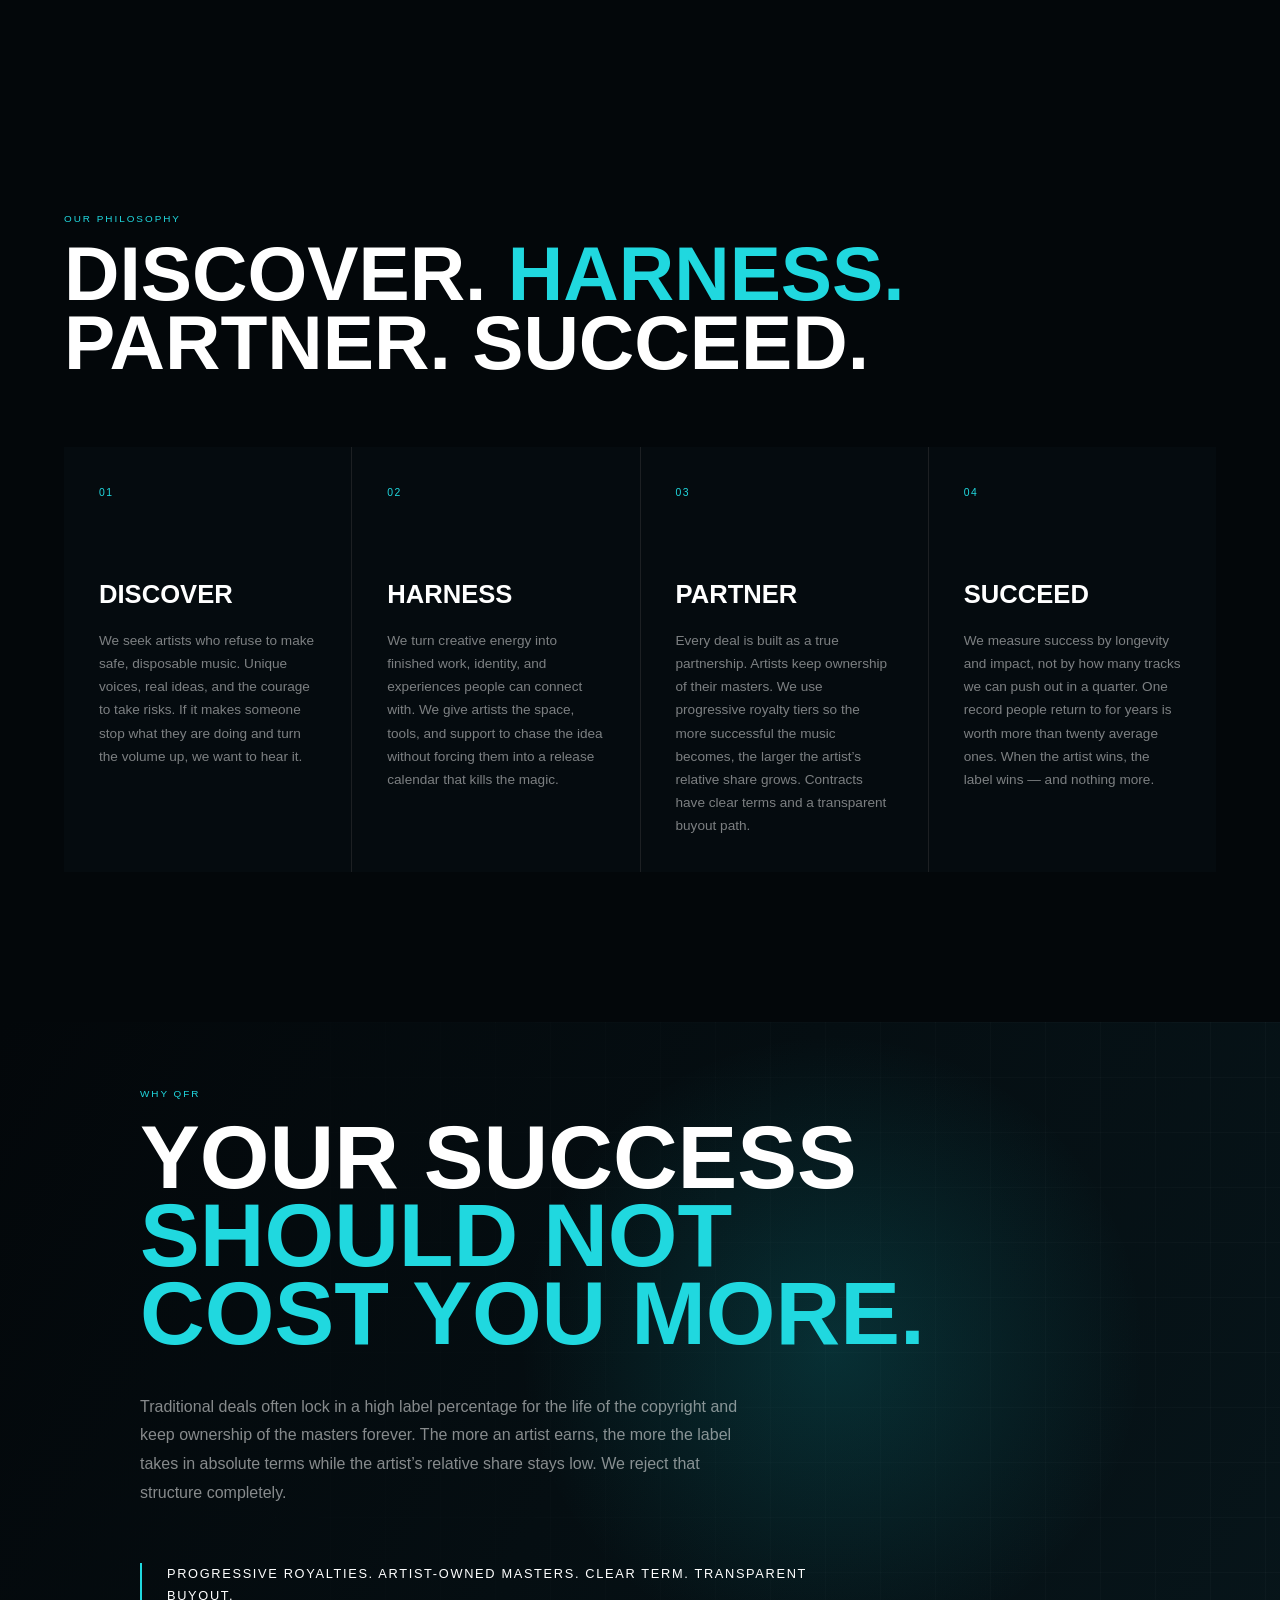
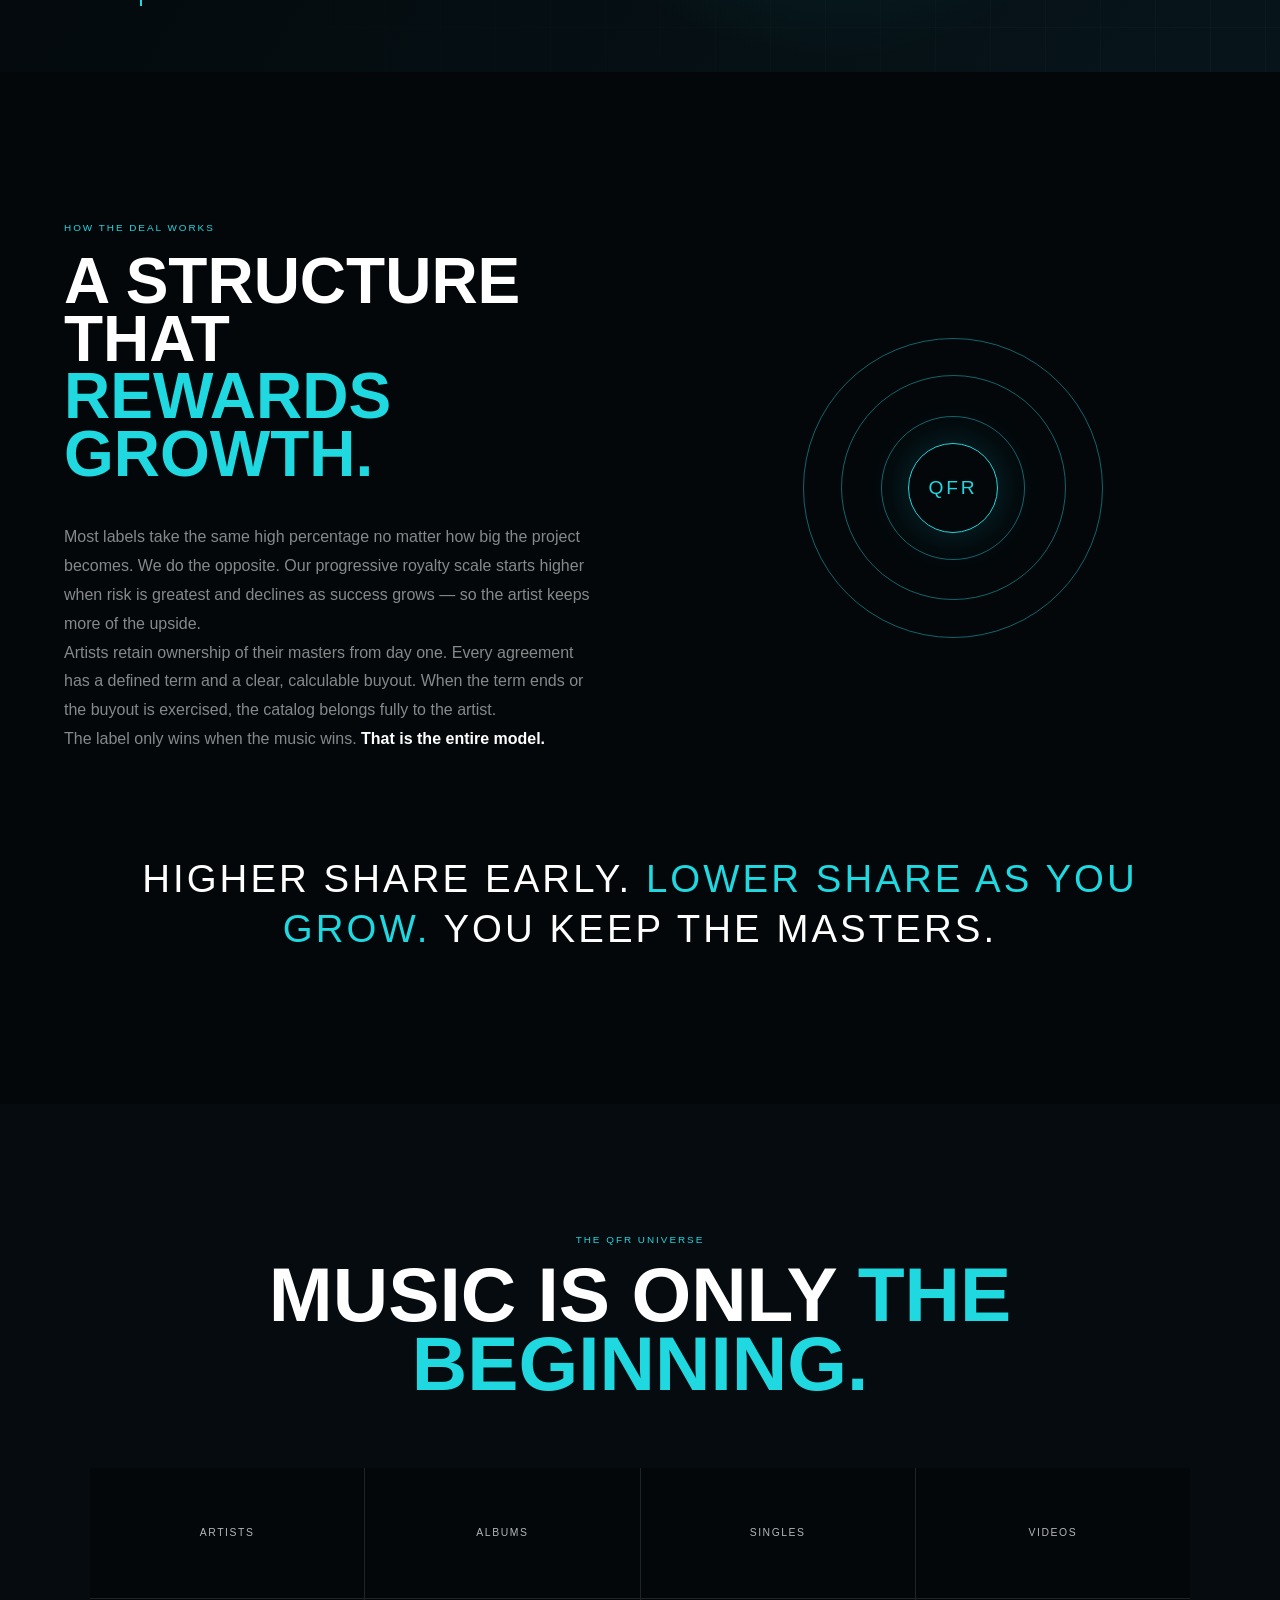
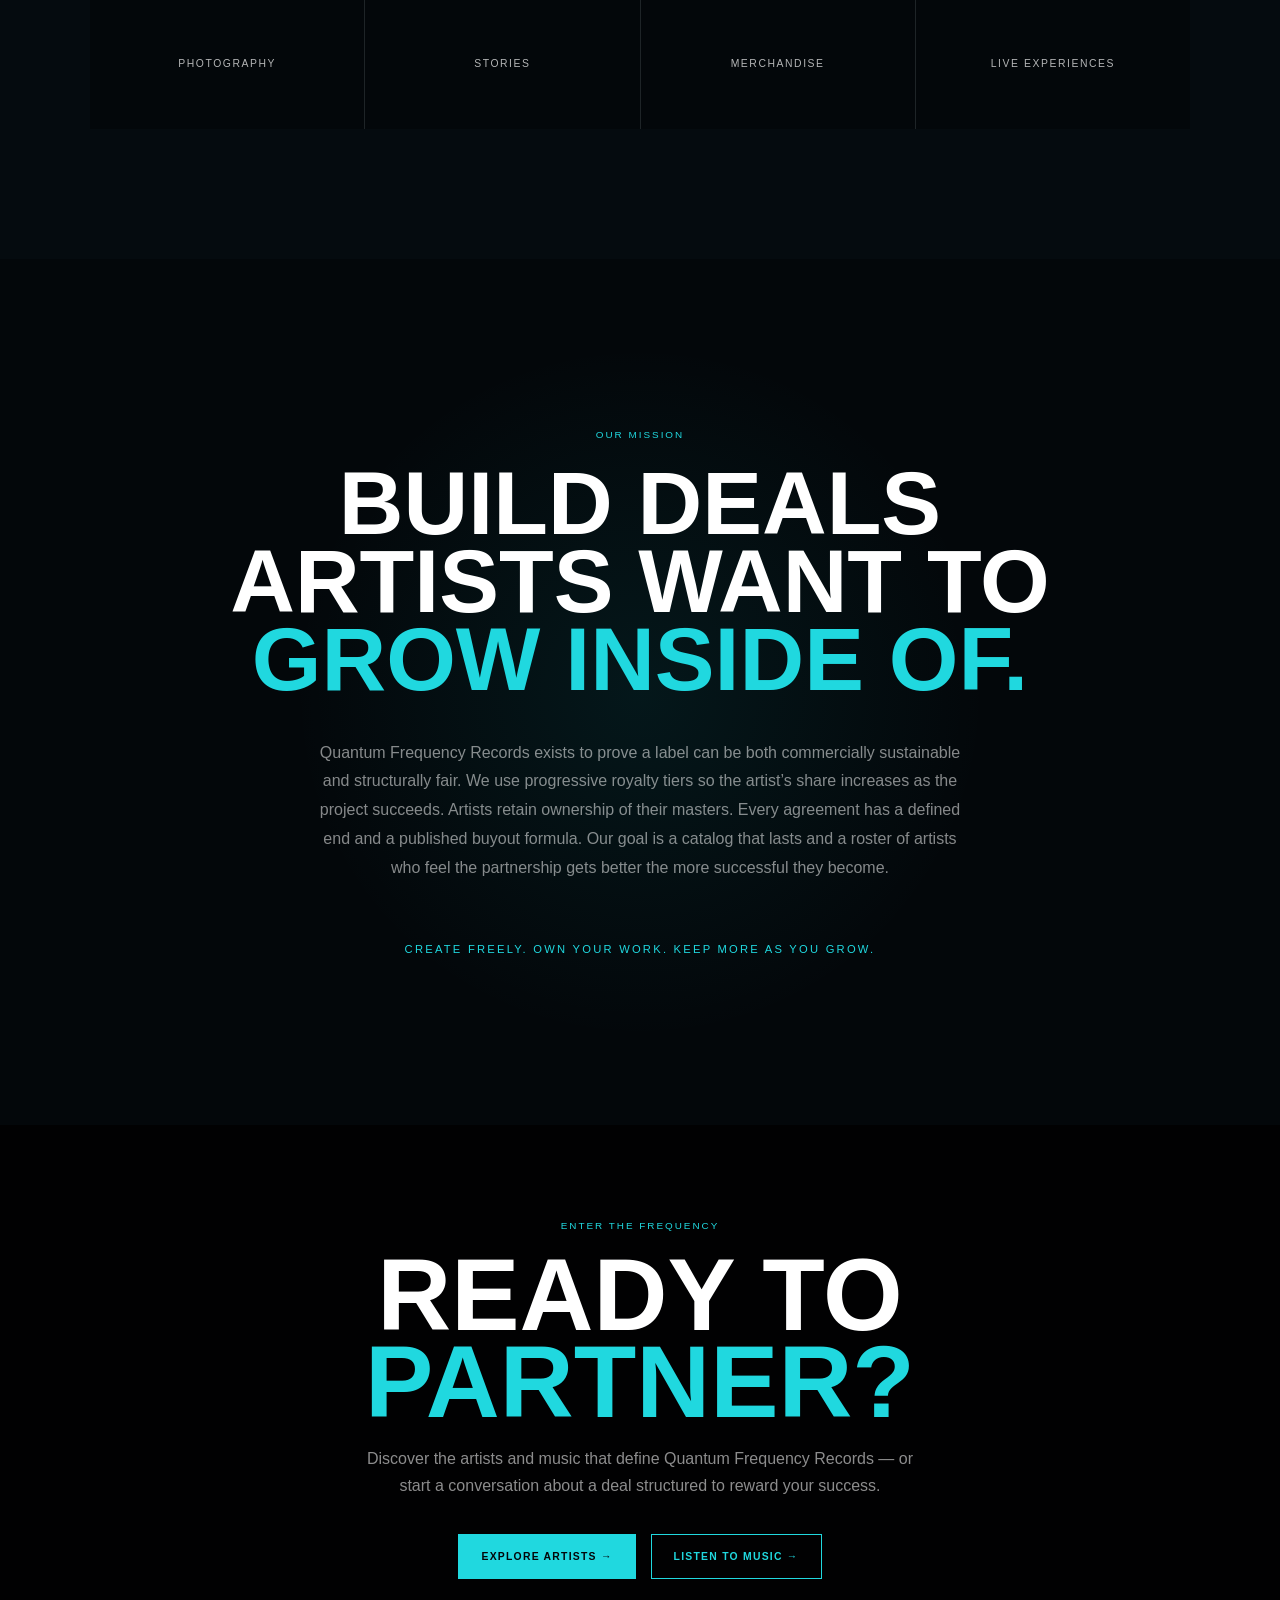
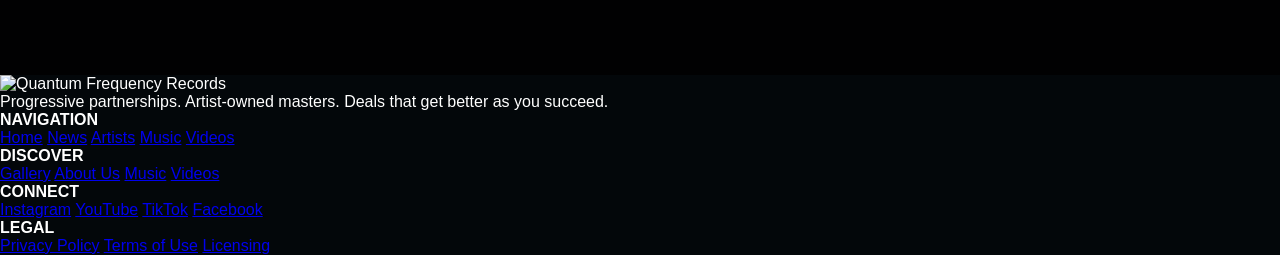
==== commit 125ccc06: "Update script source path for about.js" ====
--- a/pages/about.html
+++ b/pages/about.html
@@ -596,7 +596,7 @@
 
 
 
-<script src="../assets/js/about.js"></script>
+<script src="../js/about.js"></script>
 
 </body>
 
